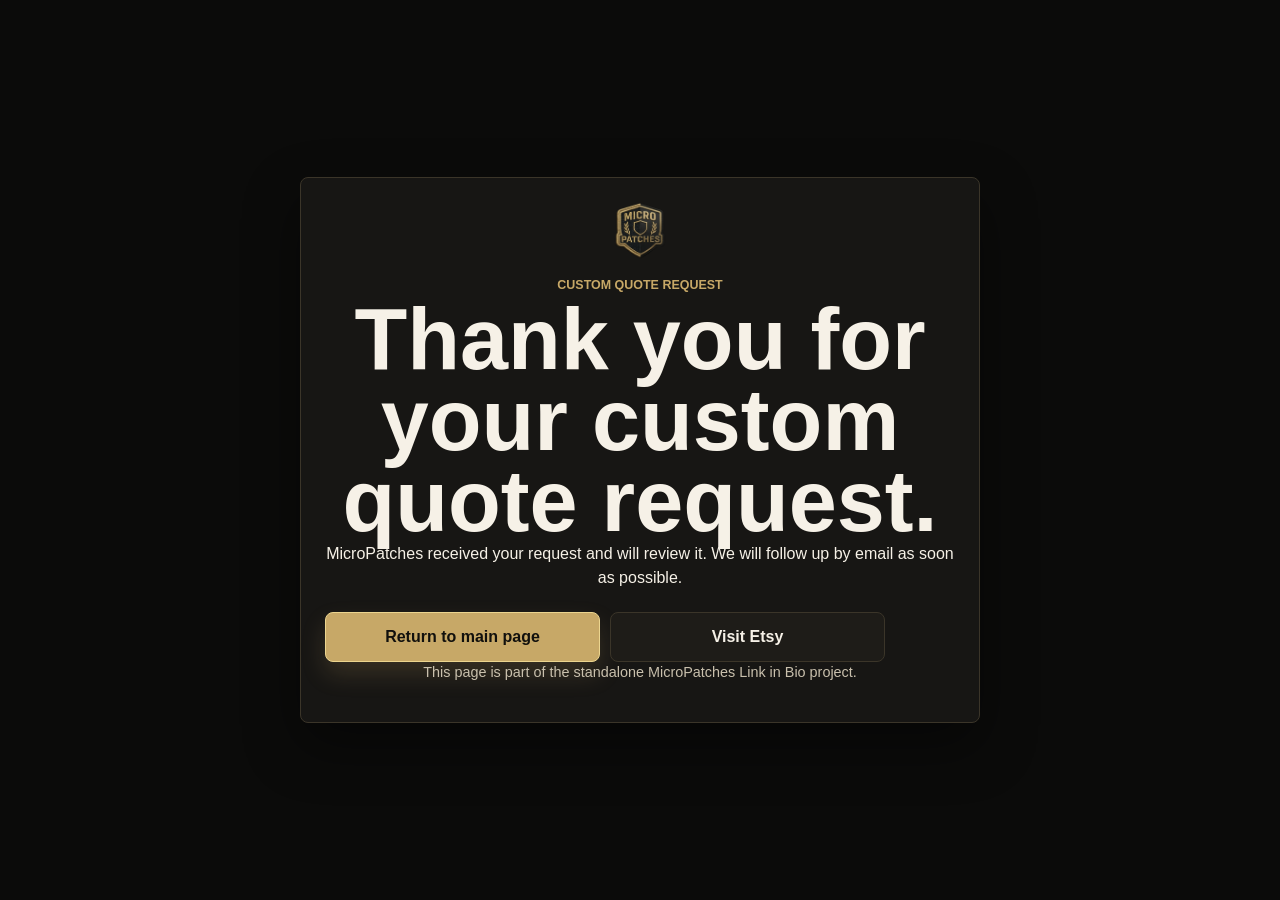
==== thankyou.html @ 3897bef2 "Apply dark MicroPatches theme" ====
<!doctype html>
<html lang="en">
  <head>
    <meta charset="utf-8">
    <meta name="viewport" content="width=device-width, initial-scale=1">
    <title>Thank You | MicroPatches</title>
    <meta name="description" content="Thank you for your MicroPatches custom quote request.">
    <meta name="theme-color" content="#0b0b0a">
    <link rel="icon" href="assets/favicon/favicon.svg" type="image/svg+xml">
    <link rel="stylesheet" href="styles.css?v=20260522-dark">
  </head>
  <body class="thank-you-page">
    <main class="thank-you-card">
      <img class="brand-logo" src="assets/logo/micropatches_logo.png" alt="MicroPatches logo">
      <p class="eyebrow">Custom quote request</p>
      <h1>Thank you for your custom quote request.</h1>
      <p>MicroPatches received your request and will review it. We will follow up by email as soon as possible.</p>
      <div class="hero-actions center-actions">
        <a class="primary-button" href="index.html">Return to main page</a>
        <a class="secondary-button" id="thankYouEtsy" href="https://www.etsy.com/shop/MicroPatches">Visit Etsy</a>
      </div>
      <p class="fine-print">This page is part of the standalone MicroPatches Link in Bio project.</p>
    </main>
    <script>
      fetch('siteConfig.json')
        .then(function (response) { return response.json(); })
        .then(function (config) {
          if (config.links && config.links.etsy) {
            document.getElementById('thankYouEtsy').href = config.links.etsy;
          }
        })
        .catch(function () {});
    </script>
  </body>
</html>
---- styles.css ----
:root {
  --bg: #0b0b0a;
  --surface: #171614;
  --surface-raised: #211f1a;
  --ink: #f6f1e7;
  --muted: #c9c0ad;
  --line: #3b3529;
  --soft: #2b281f;
  --accent: #c7a867;
  --accent-dark: #e0c47f;
  --blue: #d7b974;
  --danger: #f0c260;
  --shadow: 0 22px 55px rgba(0, 0, 0, 0.42);
  --radius: 8px;
  color-scheme: dark;
}

* {
  box-sizing: border-box;
}

html {
  scroll-behavior: smooth;
}

body {
  margin: 0;
  background: var(--bg);
  color: var(--ink);
  font-family: Arial, Helvetica, sans-serif;
  line-height: 1.5;
}

a {
  color: inherit;
}

img {
  display: block;
  max-width: 100%;
}

button,
input,
select,
textarea {
  font: inherit;
}

.skip-link {
  left: 1rem;
  position: absolute;
  top: -4rem;
  z-index: 20;
}

.skip-link:focus {
  top: 1rem;
}

.page-shell {
  margin: 0 auto;
  max-width: 1120px;
  padding: 16px;
}

.hero,
.section,
.site-footer,
.thank-you-card {
  background: var(--surface);
  border: 1px solid var(--line);
  border-radius: var(--radius);
  box-shadow: var(--shadow);
}

.hero {
  background: #12110f;
  padding: 18px;
}

.announcement {
  background: #262217;
  border: 1px solid #4c422c;
  border-radius: 6px;
  color: #f8edcf;
  display: none;
  font-size: 0.92rem;
  margin-bottom: 18px;
  padding: 12px 14px;
}

.announcement.is-visible {
  display: block;
}

.brand-lockup {
  align-items: center;
  display: flex;
  gap: 12px;
  margin-bottom: 22px;
}

.brand-logo {
  aspect-ratio: 1;
  border-radius: 8px;
  flex: 0 0 58px;
  height: 58px;
  width: 58px;
}

.eyebrow {
  color: var(--accent);
  font-size: 0.78rem;
  font-weight: 700;
  letter-spacing: 0;
  margin: 0 0 4px;
  text-transform: uppercase;
}

h1,
h2,
h3,
p {
  margin-top: 0;
}

h1 {
  font-size: clamp(2.35rem, 8vw, 5.4rem);
  line-height: 0.94;
  margin-bottom: 0;
}

h2 {
  font-size: clamp(1.7rem, 5vw, 3rem);
  line-height: 1;
  margin-bottom: 12px;
}

h3 {
  font-size: 1.05rem;
  margin-bottom: 6px;
}

.hero-grid {
  display: grid;
  gap: 22px;
}

.tagline {
  color: var(--accent-dark);
  font-size: 1.35rem;
  font-weight: 800;
  margin-bottom: 6px;
}

.subtagline {
  color: #f5e5b3;
  font-size: 1.05rem;
  font-weight: 700;
  margin-bottom: 14px;
}

.description {
  color: var(--muted);
  font-size: 1.02rem;
  max-width: 62ch;
}

.hero-actions {
  display: grid;
  gap: 10px;
  margin-top: 22px;
}

.primary-button,
.secondary-button,
.link-button {
  align-items: center;
  border-radius: 8px;
  display: inline-flex;
  font-weight: 800;
  justify-content: center;
  min-height: 48px;
  padding: 12px 16px;
  text-align: center;
  text-decoration: none;
  transition: transform 160ms ease, box-shadow 160ms ease, background 160ms ease;
}

.primary-button {
  background: var(--accent);
  border: 1px solid #ecd58f;
  color: #11100d;
  box-shadow: 0 12px 24px rgba(199, 168, 103, 0.18);
}

.secondary-button,
.link-button {
  background: #1e1c18;
  border: 1px solid var(--line);
  color: var(--ink);
}

.primary-button:hover,
.secondary-button:hover,
.link-button:hover {
  box-shadow: 0 12px 26px rgba(0, 0, 0, 0.32);
  transform: translateY(-1px);
}

.hero-photo {
  background: #11100e;
  border: 1px solid var(--line);
  border-radius: var(--radius);
  margin: 0;
  overflow: hidden;
}

.hero-photo img {
  aspect-ratio: 4 / 5;
  background: #f6f5f1;
  object-fit: contain;
  padding: 12px;
  width: 100%;
}

.hero-photo figcaption {
  border-top: 1px solid var(--line);
  color: var(--muted);
  font-size: 0.9rem;
  padding: 12px;
}

.section {
  margin-top: 16px;
  padding: 18px;
}

.section-heading {
  max-width: 760px;
}

.section-heading p {
  color: var(--muted);
}

.bulk-layout {
  display: grid;
  gap: 16px;
  margin-top: 18px;
}

.tier-grid,
.product-grid,
.gallery-grid,
.form-grid {
  display: grid;
  gap: 12px;
}

.tier-card,
.product-card,
.gallery-card {
  background: var(--surface-raised);
  border: 1px solid var(--line);
  border-radius: var(--radius);
  padding: 14px;
}

.tier-card strong {
  display: block;
  font-size: 1.2rem;
}

.tier-card span {
  color: var(--accent-dark);
  display: block;
  font-weight: 800;
  margin-bottom: 6px;
}

.bulk-graphic {
  align-self: stretch;
  background: #10100f;
  border: 1px solid var(--line);
  border-radius: var(--radius);
  margin: 0;
  min-height: 220px;
  overflow: hidden;
}

.bulk-graphic img {
  height: 100%;
  object-fit: contain;
  padding: 10px;
  width: 100%;
}

.fine-print,
.form-help,
.privacy {
  color: var(--muted);
  font-size: 0.9rem;
}

.notice {
  background: #241f16;
  border: 1px solid #4c422c;
  border-radius: var(--radius);
  color: #f8edcf;
  display: grid;
  gap: 6px;
  margin-top: 14px;
  padding: 14px;
}

.notice span {
  color: #ded5c3;
}

.gallery-grid {
  grid-template-columns: repeat(2, minmax(0, 1fr));
  margin-top: 18px;
}

.gallery-card {
  overflow: hidden;
  padding: 0;
}

.gallery-card img {
  aspect-ratio: 3 / 4;
  background: #f7f6f2;
  object-fit: cover;
  width: 100%;
}

.gallery-card p {
  color: var(--muted);
  font-size: 0.86rem;
  margin: 0;
  padding: 10px;
}

.quote-section {
  background: #11100e;
  color: var(--ink);
}

.quote-section .section-heading p,
.quote-section .fine-print,
.quote-section .form-help {
  color: var(--muted);
}

.quote-form {
  display: grid;
  gap: 14px;
  margin-top: 18px;
}

label {
  display: grid;
  font-weight: 800;
  gap: 7px;
}

label span {
  color: var(--muted);
  font-size: 0.86rem;
  font-weight: 500;
}

.quote-section label span {
  color: #b9ad95;
}

input,
select,
textarea {
  background: #0c0c0b;
  border: 1px solid #4c4434;
  border-radius: 8px;
  color: var(--ink);
  min-height: 48px;
  padding: 11px 12px;
  width: 100%;
}

input::placeholder,
textarea::placeholder {
  color: #897f6c;
}

textarea {
  resize: vertical;
}

input:focus,
select:focus,
textarea:focus,
a:focus,
button:focus {
  outline: 3px solid rgba(185, 151, 91, 0.55);
  outline-offset: 2px;
}

.consent {
  align-items: start;
  display: grid;
  gap: 10px;
  grid-template-columns: 22px 1fr;
}

.consent input {
  margin-top: 4px;
  min-height: auto;
  width: 18px;
}

.warning {
  background: #2a2212;
  border: 1px solid #806936;
  border-radius: var(--radius);
  color: #f6e4af;
  font-weight: 800;
  padding: 12px;
}

.form-status {
  color: #f6e4af;
  font-weight: 800;
  margin-bottom: 0;
}

.honeypot {
  display: none;
}

.site-footer {
  display: grid;
  gap: 16px;
  margin-top: 16px;
  padding: 18px;
}

.site-footer ul {
  display: grid;
  gap: 6px;
  list-style: none;
  margin: 0;
  padding: 0;
}

.thank-you-page {
  align-items: center;
  display: grid;
  min-height: 100vh;
  padding: 16px;
}

.thank-you-card {
  margin: 0 auto;
  max-width: 680px;
  padding: 24px;
  text-align: center;
}

.thank-you-card .brand-logo {
  margin: 0 auto 16px;
}

.center-actions {
  justify-content: center;
}

@media (min-width: 720px) {
  .page-shell {
    padding: 24px;
  }

  .hero,
  .section,
  .site-footer {
    padding: 28px;
  }

  .hero-grid {
    align-items: center;
    grid-template-columns: minmax(0, 1.04fr) minmax(320px, 0.76fr);
  }

  .hero-actions {
    grid-template-columns: repeat(2, minmax(0, 1fr));
    max-width: 560px;
  }

  .bulk-layout {
    grid-template-columns: minmax(0, 1fr) minmax(280px, 0.58fr);
  }

  .tier-grid,
  .product-grid {
    grid-template-columns: repeat(2, minmax(0, 1fr));
  }

  .gallery-grid {
    grid-template-columns: repeat(4, minmax(0, 1fr));
  }

  .form-grid {
    grid-template-columns: repeat(2, minmax(0, 1fr));
  }

  .site-footer {
    grid-template-columns: 1fr auto;
  }

  .privacy {
    grid-column: 1 / -1;
  }
}

@media (prefers-reduced-motion: reduce) {
  *,
  *::before,
  *::after {
    scroll-behavior: auto !important;
    transition: none !important;
  }
}
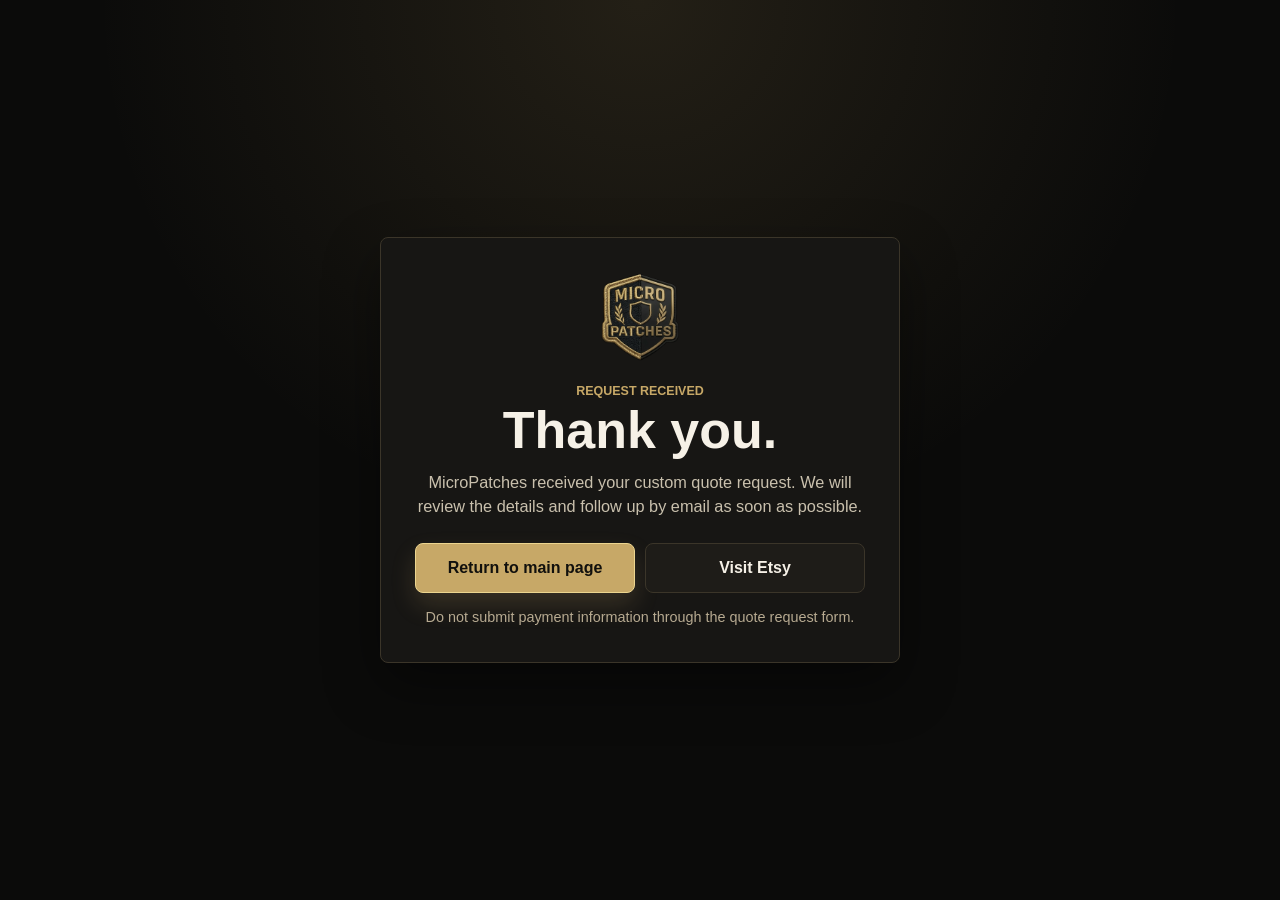
==== commit ca7d191d: "Polish thank you confirmation page" ====
--- a/thankyou.html
+++ b/thankyou.html
@@ -7,19 +7,19 @@
     <meta name="description" content="Thank you for your MicroPatches custom quote request.">
     <meta name="theme-color" content="#0b0b0a">
     <link rel="icon" href="assets/favicon/favicon.svg" type="image/svg+xml">
-    <link rel="stylesheet" href="styles.css?v=20260522-dark">
+    <link rel="stylesheet" href="styles.css?v=20260522-dark-confirmation">
   </head>
   <body class="thank-you-page">
     <main class="thank-you-card">
       <img class="brand-logo" src="assets/logo/micropatches_logo.png" alt="MicroPatches logo">
-      <p class="eyebrow">Custom quote request</p>
-      <h1>Thank you for your custom quote request.</h1>
-      <p>MicroPatches received your request and will review it. We will follow up by email as soon as possible.</p>
+      <p class="eyebrow">Request received</p>
+      <h1>Thank you.</h1>
+      <p class="thank-you-message">MicroPatches received your custom quote request. We will review the details and follow up by email as soon as possible.</p>
       <div class="hero-actions center-actions">
         <a class="primary-button" href="index.html">Return to main page</a>
         <a class="secondary-button" id="thankYouEtsy" href="https://www.etsy.com/shop/MicroPatches">Visit Etsy</a>
       </div>
-      <p class="fine-print">This page is part of the standalone MicroPatches Link in Bio project.</p>
+      <p class="fine-print">Do not submit payment information through the quote request form.</p>
     </main>
     <script>
       fetch('siteConfig.json')
--- a/styles.css
+++ b/styles.css
@@ -455,24 +455,50 @@
 
 .thank-you-page {
   align-items: center;
-  display: grid;
-  min-height: 100vh;
-  padding: 16px;
+  background:
+    radial-gradient(circle at top, rgba(199, 168, 103, 0.13), transparent 34rem),
+    var(--bg);
+  display: grid;
+  min-height: 100svh;
+  padding: 20px;
 }
 
 .thank-you-card {
   margin: 0 auto;
-  max-width: 680px;
-  padding: 24px;
+  max-width: 520px;
+  padding: 28px;
   text-align: center;
 }
 
 .thank-you-card .brand-logo {
-  margin: 0 auto 16px;
+  height: 92px;
+  margin: 0 auto 18px;
+  width: 92px;
+}
+
+.thank-you-card h1 {
+  font-size: clamp(2.35rem, 11vw, 3.25rem);
+  line-height: 0.98;
+  margin-bottom: 14px;
+}
+
+.thank-you-message {
+  color: var(--muted);
+  font-size: 1.02rem;
+  margin: 0 auto;
+  max-width: 34rem;
 }
 
 .center-actions {
+  grid-template-columns: 1fr;
   justify-content: center;
+  margin: 24px auto 0;
+  max-width: 420px;
+}
+
+.thank-you-card .fine-print {
+  color: #b7aa91;
+  margin: 14px 0 0;
 }
 
 @media (min-width: 720px) {
@@ -519,6 +545,14 @@
 
   .privacy {
     grid-column: 1 / -1;
+  }
+
+  .thank-you-card {
+    padding: 34px;
+  }
+
+  .thank-you-card .center-actions {
+    grid-template-columns: repeat(2, minmax(0, 1fr));
   }
 }
 
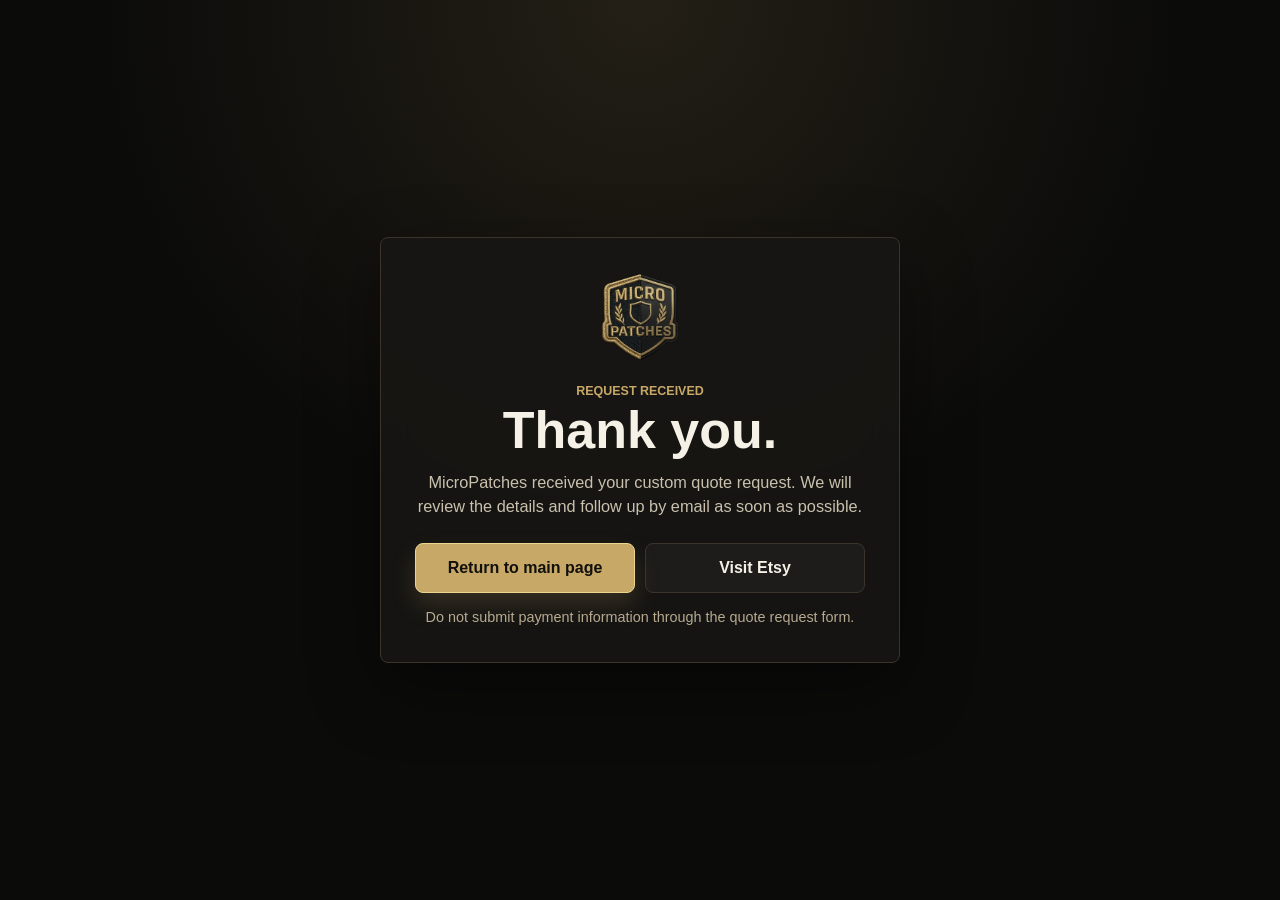
==== commit d8cd6ec7: "Add product sizes and refine layout" ====
--- a/thankyou.html
+++ b/thankyou.html
@@ -7,7 +7,7 @@
     <meta name="description" content="Thank you for your MicroPatches custom quote request.">
     <meta name="theme-color" content="#0b0b0a">
     <link rel="icon" href="assets/favicon/favicon.svg" type="image/svg+xml">
-    <link rel="stylesheet" href="styles.css?v=20260522-dark-confirmation">
+    <link rel="stylesheet" href="styles.css?v=20260522-premium-sizes">
   </head>
   <body class="thank-you-page">
     <main class="thank-you-card">
--- a/styles.css
+++ b/styles.css
@@ -10,7 +10,7 @@
   --accent-dark: #e0c47f;
   --blue: #d7b974;
   --danger: #f0c260;
-  --shadow: 0 22px 55px rgba(0, 0, 0, 0.42);
+  --shadow: 0 24px 70px rgba(0, 0, 0, 0.42);
   --radius: 8px;
   color-scheme: dark;
 }
@@ -25,9 +25,12 @@
 
 body {
   margin: 0;
-  background: var(--bg);
+  background:
+    radial-gradient(circle at top left, rgba(199, 168, 103, 0.11), transparent 32rem),
+    radial-gradient(circle at 80% 20%, rgba(255, 255, 255, 0.035), transparent 28rem),
+    var(--bg);
   color: var(--ink);
-  font-family: Arial, Helvetica, sans-serif;
+  font-family: -apple-system, BlinkMacSystemFont, "Segoe UI", Roboto, Helvetica, Arial, sans-serif;
   line-height: 1.5;
 }
 
@@ -60,7 +63,7 @@
 
 .page-shell {
   margin: 0 auto;
-  max-width: 1120px;
+  max-width: 1080px;
   padding: 16px;
 }
 
@@ -68,14 +71,17 @@
 .section,
 .site-footer,
 .thank-you-card {
-  background: var(--surface);
+  background: rgba(23, 22, 20, 0.92);
   border: 1px solid var(--line);
   border-radius: var(--radius);
   box-shadow: var(--shadow);
+  backdrop-filter: blur(18px);
 }
 
 .hero {
-  background: #12110f;
+  background:
+    linear-gradient(145deg, rgba(255, 255, 255, 0.035), transparent 42%),
+    rgba(18, 17, 15, 0.94);
   padding: 18px;
 }
 
@@ -126,14 +132,14 @@
 }
 
 h1 {
-  font-size: clamp(2.35rem, 8vw, 5.4rem);
+  font-size: clamp(2.35rem, 8vw, 4.9rem);
   line-height: 0.94;
   margin-bottom: 0;
 }
 
 h2 {
-  font-size: clamp(1.7rem, 5vw, 3rem);
-  line-height: 1;
+  font-size: clamp(1.7rem, 5vw, 2.72rem);
+  line-height: 1.04;
   margin-bottom: 12px;
 }
 
@@ -185,7 +191,7 @@
   padding: 12px 16px;
   text-align: center;
   text-decoration: none;
-  transition: transform 160ms ease, box-shadow 160ms ease, background 160ms ease;
+  transition: border-color 160ms ease, transform 160ms ease, box-shadow 160ms ease, background 160ms ease;
 }
 
 .primary-button {
@@ -197,7 +203,7 @@
 
 .secondary-button,
 .link-button {
-  background: #1e1c18;
+  background: rgba(255, 255, 255, 0.035);
   border: 1px solid var(--line);
   color: var(--ink);
 }
@@ -205,6 +211,7 @@
 .primary-button:hover,
 .secondary-button:hover,
 .link-button:hover {
+  border-color: rgba(224, 196, 127, 0.55);
   box-shadow: 0 12px 26px rgba(0, 0, 0, 0.32);
   transform: translateY(-1px);
 }
@@ -233,8 +240,8 @@
 }
 
 .section {
-  margin-top: 16px;
-  padding: 18px;
+  margin-top: 18px;
+  padding: 20px;
 }
 
 .section-heading {
@@ -262,10 +269,50 @@
 .tier-card,
 .product-card,
 .gallery-card {
-  background: var(--surface-raised);
+  background:
+    linear-gradient(180deg, rgba(255, 255, 255, 0.035), transparent),
+    var(--surface-raised);
   border: 1px solid var(--line);
   border-radius: var(--radius);
   padding: 14px;
+}
+
+.product-card {
+  display: grid;
+  gap: 13px;
+  min-height: 178px;
+  padding: 17px;
+}
+
+.product-card-header {
+  align-items: start;
+  display: grid;
+  gap: 10px;
+}
+
+.product-card h3 {
+  font-size: 1.03rem;
+  line-height: 1.2;
+  margin: 0;
+}
+
+.product-card p {
+  color: #ebe2d0;
+  margin-bottom: 0;
+}
+
+.size-badge {
+  align-self: start;
+  background: rgba(199, 168, 103, 0.12);
+  border: 1px solid rgba(224, 196, 127, 0.34);
+  border-radius: 999px;
+  color: #f3dc9e;
+  display: inline-flex;
+  font-size: 0.82rem;
+  font-weight: 800;
+  justify-self: start;
+  line-height: 1.25;
+  padding: 6px 10px;
 }
 
 .tier-card strong {
@@ -305,7 +352,9 @@
 }
 
 .notice {
-  background: #241f16;
+  background:
+    linear-gradient(135deg, rgba(199, 168, 103, 0.12), transparent 58%),
+    #241f16;
   border: 1px solid #4c422c;
   border-radius: var(--radius);
   color: #f8edcf;
@@ -503,13 +552,13 @@
 
 @media (min-width: 720px) {
   .page-shell {
-    padding: 24px;
+    padding: 28px 24px;
   }
 
   .hero,
   .section,
   .site-footer {
-    padding: 28px;
+    padding: 30px;
   }
 
   .hero-grid {
@@ -553,6 +602,12 @@
 
   .thank-you-card .center-actions {
     grid-template-columns: repeat(2, minmax(0, 1fr));
+  }
+}
+
+@media (min-width: 980px) {
+  .product-grid {
+    grid-template-columns: repeat(3, minmax(0, 1fr));
   }
 }
 
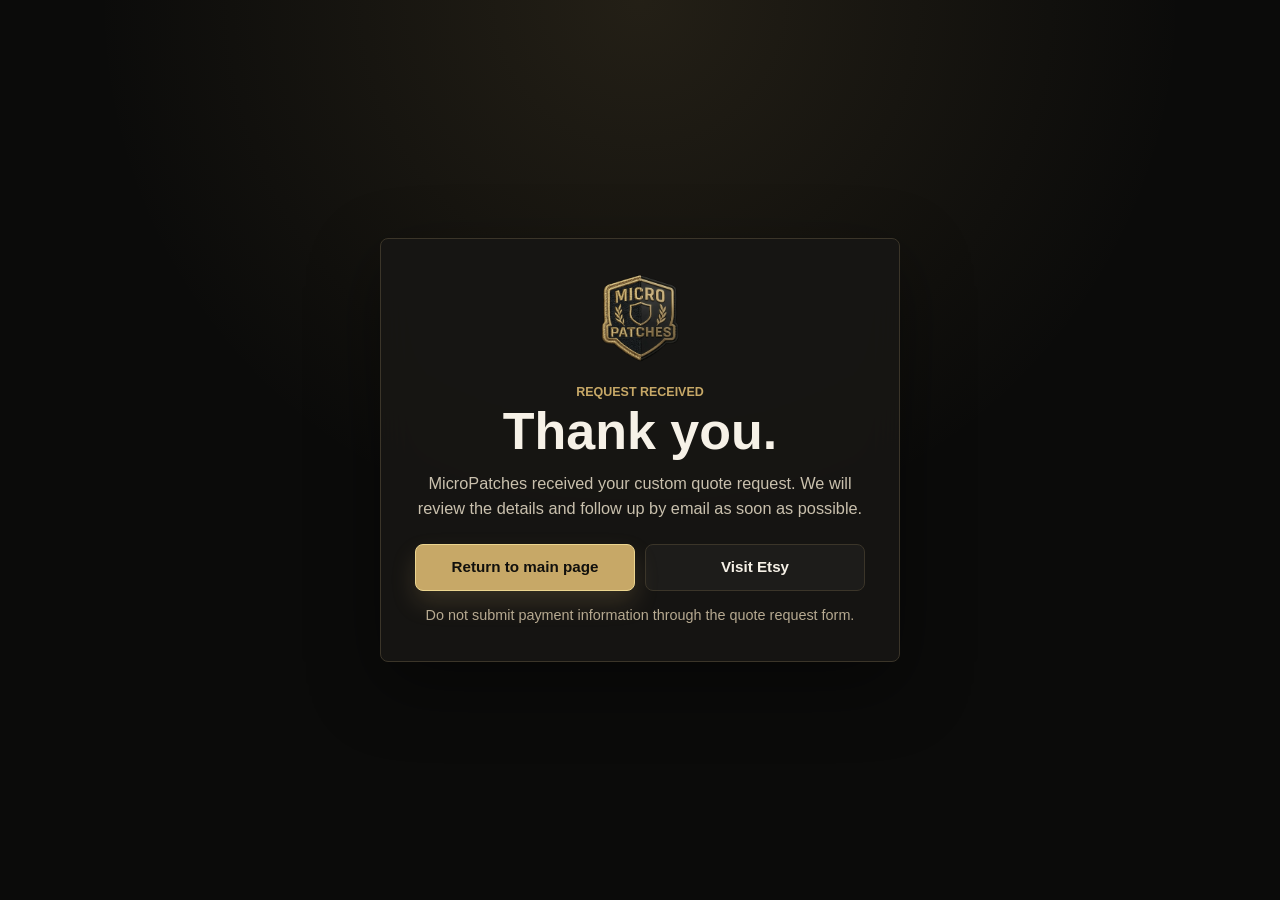
==== commit 3c085ff7: "Tighten hero presentation" ====
--- a/thankyou.html
+++ b/thankyou.html
@@ -7,7 +7,7 @@
     <meta name="description" content="Thank you for your MicroPatches custom quote request.">
     <meta name="theme-color" content="#0b0b0a">
     <link rel="icon" href="assets/favicon/favicon.svg" type="image/svg+xml">
-    <link rel="stylesheet" href="styles.css?v=20260522-premium-sizes">
+    <link rel="stylesheet" href="styles.css?v=20260522-hero-polish">
   </head>
   <body class="thank-you-page">
     <main class="thank-you-card">
--- a/styles.css
+++ b/styles.css
@@ -63,8 +63,8 @@
 
 .page-shell {
   margin: 0 auto;
-  max-width: 1080px;
-  padding: 16px;
+  max-width: 1100px;
+  padding: 12px 16px 24px;
 }
 
 .hero,
@@ -82,37 +82,23 @@
   background:
     linear-gradient(145deg, rgba(255, 255, 255, 0.035), transparent 42%),
     rgba(18, 17, 15, 0.94);
+  min-height: auto;
   padding: 18px;
 }
 
-.announcement {
-  background: #262217;
-  border: 1px solid #4c422c;
-  border-radius: 6px;
-  color: #f8edcf;
-  display: none;
-  font-size: 0.92rem;
+.brand-lockup {
+  align-items: flex-start;
+  display: flex;
+  gap: 14px;
   margin-bottom: 18px;
-  padding: 12px 14px;
-}
-
-.announcement.is-visible {
-  display: block;
-}
-
-.brand-lockup {
-  align-items: center;
-  display: flex;
-  gap: 12px;
-  margin-bottom: 22px;
 }
 
 .brand-logo {
   aspect-ratio: 1;
   border-radius: 8px;
-  flex: 0 0 58px;
-  height: 58px;
-  width: 58px;
+  flex: 0 0 52px;
+  height: 52px;
+  width: 52px;
 }
 
 .eyebrow {
@@ -132,8 +118,8 @@
 }
 
 h1 {
-  font-size: clamp(2.35rem, 8vw, 4.9rem);
-  line-height: 0.94;
+  font-size: clamp(2.45rem, 7vw, 4.35rem);
+  line-height: 0.96;
   margin-bottom: 0;
 }
 
@@ -150,33 +136,33 @@
 
 .hero-grid {
   display: grid;
-  gap: 22px;
+  gap: 24px;
 }
 
 .tagline {
   color: var(--accent-dark);
-  font-size: 1.35rem;
+  font-size: 1.18rem;
   font-weight: 800;
   margin-bottom: 6px;
 }
 
 .subtagline {
   color: #f5e5b3;
-  font-size: 1.05rem;
+  font-size: 0.98rem;
   font-weight: 700;
   margin-bottom: 14px;
 }
 
 .description {
   color: var(--muted);
-  font-size: 1.02rem;
-  max-width: 62ch;
+  font-size: 0.98rem;
+  max-width: 55ch;
 }
 
 .hero-actions {
   display: grid;
   gap: 10px;
-  margin-top: 22px;
+  margin-top: 20px;
 }
 
 .primary-button,
@@ -185,10 +171,11 @@
   align-items: center;
   border-radius: 8px;
   display: inline-flex;
+  font-size: 0.95rem;
   font-weight: 800;
   justify-content: center;
-  min-height: 48px;
-  padding: 12px 16px;
+  min-height: 46px;
+  padding: 11px 15px;
   text-align: center;
   text-decoration: none;
   transition: border-color 160ms ease, transform 160ms ease, box-shadow 160ms ease, background 160ms ease;
@@ -217,7 +204,9 @@
 }
 
 .hero-photo {
-  background: #11100e;
+  background:
+    linear-gradient(180deg, rgba(255, 255, 255, 0.035), transparent),
+    #11100e;
   border: 1px solid var(--line);
   border-radius: var(--radius);
   margin: 0;
@@ -225,10 +214,10 @@
 }
 
 .hero-photo img {
-  aspect-ratio: 4 / 5;
+  aspect-ratio: 5 / 6;
   background: #f6f5f1;
   object-fit: contain;
-  padding: 12px;
+  padding: 14px;
   width: 100%;
 }
 
@@ -351,26 +340,110 @@
   font-size: 0.9rem;
 }
 
-.notice {
-  background:
-    linear-gradient(135deg, rgba(199, 168, 103, 0.12), transparent 58%),
-    #241f16;
-  border: 1px solid #4c422c;
-  border-radius: var(--radius);
-  color: #f8edcf;
-  display: grid;
-  gap: 6px;
-  margin-top: 14px;
-  padding: 14px;
-}
-
-.notice span {
-  color: #ded5c3;
-}
-
 .gallery-grid {
   grid-template-columns: repeat(2, minmax(0, 1fr));
   margin-top: 18px;
+}
+
+.gallery-grid.is-carousel {
+  display: block;
+}
+
+.gallery-carousel {
+  position: relative;
+}
+
+.gallery-stage {
+  background:
+    linear-gradient(180deg, rgba(255, 255, 255, 0.035), transparent),
+    #10100f;
+  border: 1px solid var(--line);
+  border-radius: var(--radius);
+  margin: 0;
+  overflow: hidden;
+}
+
+.gallery-stage-image {
+  aspect-ratio: 16 / 11;
+  background: #f7f6f2;
+  object-fit: contain;
+  padding: 14px;
+  width: 100%;
+}
+
+.gallery-stage figcaption {
+  border-top: 1px solid var(--line);
+  color: var(--muted);
+  font-size: 0.92rem;
+  margin: 0;
+  padding: 12px 14px;
+}
+
+.gallery-nav {
+  align-items: center;
+  background: rgba(12, 12, 11, 0.58);
+  border: 1px solid rgba(246, 241, 231, 0.22);
+  border-radius: 999px;
+  color: #f8edcf;
+  cursor: pointer;
+  display: inline-flex;
+  font-size: 2.1rem;
+  font-weight: 700;
+  height: 46px;
+  justify-content: center;
+  line-height: 1;
+  position: absolute;
+  top: 42%;
+  transform: translateY(-50%);
+  transition: background 160ms ease, border-color 160ms ease, transform 160ms ease;
+  width: 46px;
+  z-index: 2;
+}
+
+.gallery-nav:hover {
+  background: rgba(199, 168, 103, 0.72);
+  border-color: rgba(246, 241, 231, 0.45);
+  color: #11100d;
+}
+
+.gallery-prev {
+  left: 12px;
+}
+
+.gallery-next {
+  right: 12px;
+}
+
+.gallery-thumbs {
+  display: grid;
+  gap: 10px;
+  grid-auto-columns: minmax(72px, 96px);
+  grid-auto-flow: column;
+  margin-top: 12px;
+  overflow-x: auto;
+  padding-bottom: 4px;
+  scrollbar-color: var(--accent) transparent;
+}
+
+.gallery-thumb {
+  background: #11100e;
+  border: 1px solid var(--line);
+  border-radius: var(--radius);
+  cursor: pointer;
+  padding: 4px;
+}
+
+.gallery-thumb.is-active {
+  border-color: var(--accent-dark);
+  box-shadow: 0 0 0 2px rgba(199, 168, 103, 0.18);
+}
+
+.gallery-thumb img {
+  aspect-ratio: 1;
+  background: #f7f6f2;
+  border-radius: 5px;
+  object-fit: cover;
+  width: 100%;
 }
 
 .gallery-card {
@@ -552,7 +625,7 @@
 
 @media (min-width: 720px) {
   .page-shell {
-    padding: 28px 24px;
+    padding: 18px 24px 34px;
   }
 
   .hero,
@@ -562,13 +635,17 @@
   }
 
   .hero-grid {
-    align-items: center;
-    grid-template-columns: minmax(0, 1.04fr) minmax(320px, 0.76fr);
+    align-items: end;
+    grid-template-columns: minmax(0, 0.95fr) minmax(300px, 0.7fr);
+  }
+
+  .hero-copy {
+    padding-bottom: 6px;
   }
 
   .hero-actions {
     grid-template-columns: repeat(2, minmax(0, 1fr));
-    max-width: 560px;
+    max-width: 548px;
   }
 
   .bulk-layout {
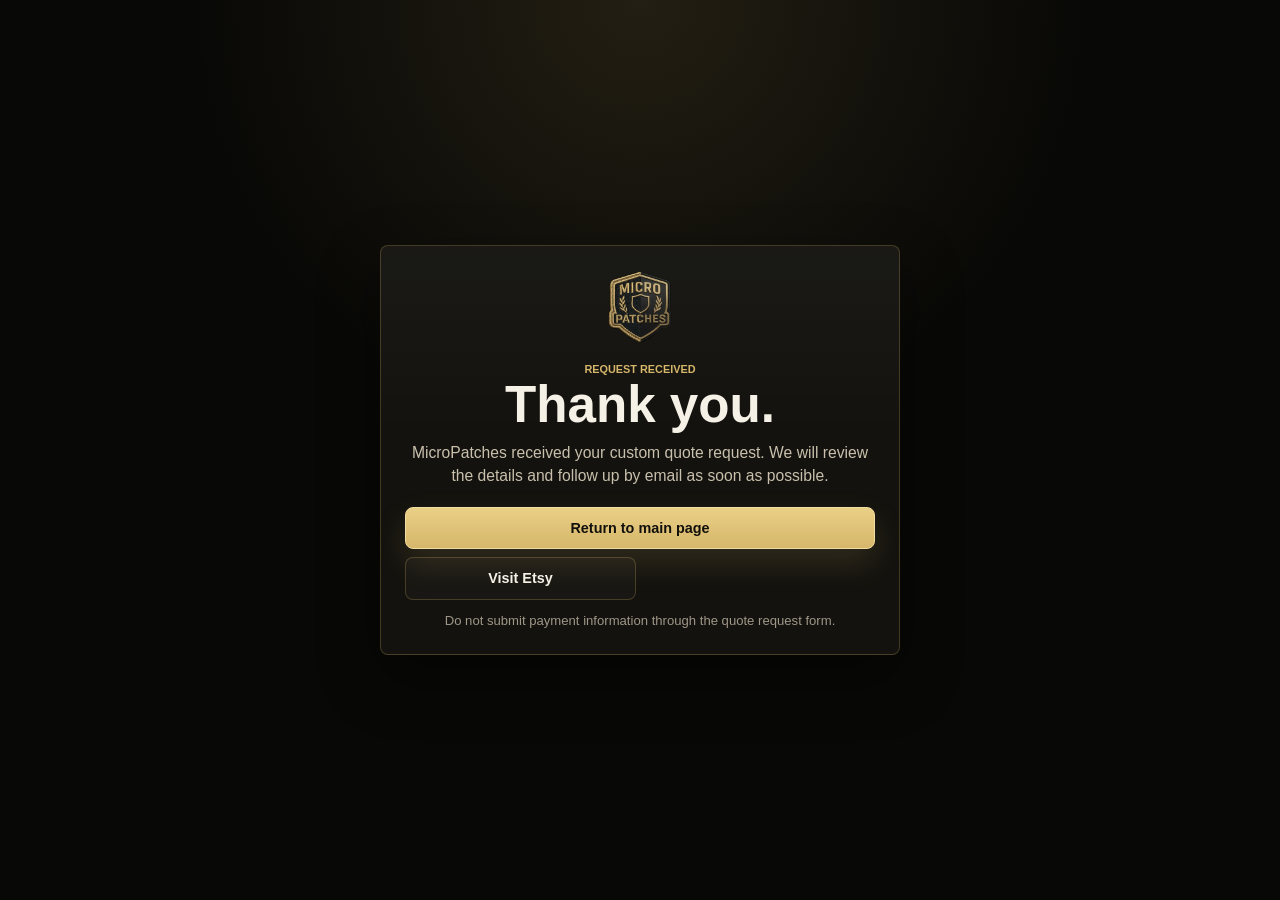
==== commit f4d7f96f: "Redesign link in bio conversion funnel" ====
--- a/thankyou.html
+++ b/thankyou.html
@@ -7,7 +7,7 @@
     <meta name="description" content="Thank you for your MicroPatches custom quote request.">
     <meta name="theme-color" content="#0b0b0a">
     <link rel="icon" href="assets/favicon/favicon.svg" type="image/svg+xml">
-    <link rel="stylesheet" href="styles.css?v=20260522-hero-polish">
+    <link rel="stylesheet" href="styles.css?v=20260523-premium-funnel">
   </head>
   <body class="thank-you-page">
     <main class="thank-you-card">
--- a/styles.css
+++ b/styles.css
@@ -1,16 +1,17 @@
 :root {
-  --bg: #0b0b0a;
-  --surface: #171614;
-  --surface-raised: #211f1a;
+  --bg: #080806;
+  --surface: #14130f;
+  --surface-2: #191711;
+  --field: #0b0b09;
   --ink: #f6f1e7;
   --muted: #c9c0ad;
-  --line: #3b3529;
-  --soft: #2b281f;
-  --accent: #c7a867;
-  --accent-dark: #e0c47f;
-  --blue: #d7b974;
-  --danger: #f0c260;
-  --shadow: 0 24px 70px rgba(0, 0, 0, 0.42);
+  --quiet: #9f9788;
+  --gold: #d6b66a;
+  --soft-gold: #f0d993;
+  --line: rgba(212, 175, 95, 0.25);
+  --line-strong: rgba(214, 182, 106, 0.45);
+  --warning: rgba(214, 182, 106, 0.10);
+  --shadow: 0 22px 60px rgba(0, 0, 0, 0.42);
   --radius: 8px;
   color-scheme: dark;
 }
@@ -26,12 +27,11 @@
 body {
   margin: 0;
   background:
-    radial-gradient(circle at top left, rgba(199, 168, 103, 0.11), transparent 32rem),
-    radial-gradient(circle at 80% 20%, rgba(255, 255, 255, 0.035), transparent 28rem),
-    var(--bg);
+    radial-gradient(circle at 14% -6%, rgba(214, 182, 106, 0.14), transparent 22rem),
+    linear-gradient(180deg, #0b0b09 0%, var(--bg) 42rem);
   color: var(--ink);
   font-family: -apple-system, BlinkMacSystemFont, "Segoe UI", Roboto, Helvetica, Arial, sans-serif;
-  line-height: 1.5;
+  line-height: 1.42;
 }
 
 a {
@@ -63,50 +63,49 @@
 
 .page-shell {
   margin: 0 auto;
-  max-width: 1100px;
-  padding: 12px 16px 24px;
+  max-width: 1040px;
+  padding: max(12px, env(safe-area-inset-top)) 12px max(22px, env(safe-area-inset-bottom));
 }
 
 .hero,
 .section,
 .site-footer,
 .thank-you-card {
-  background: rgba(23, 22, 20, 0.92);
+  background:
+    linear-gradient(180deg, rgba(255, 255, 255, 0.03), transparent 46%),
+    rgba(20, 19, 15, 0.96);
   border: 1px solid var(--line);
   border-radius: var(--radius);
   box-shadow: var(--shadow);
-  backdrop-filter: blur(18px);
 }
 
 .hero {
-  background:
-    linear-gradient(145deg, rgba(255, 255, 255, 0.035), transparent 42%),
-    rgba(18, 17, 15, 0.94);
-  min-height: auto;
-  padding: 18px;
-}
-
-.brand-lockup {
-  align-items: flex-start;
+  padding: 14px;
+}
+
+.brand-bar {
+  align-items: center;
   display: flex;
-  gap: 14px;
-  margin-bottom: 18px;
+  gap: 11px;
+}
+
+.brand-bar > div {
+  min-width: 0;
 }
 
 .brand-logo {
   aspect-ratio: 1;
-  border-radius: 8px;
-  flex: 0 0 52px;
-  height: 52px;
-  width: 52px;
+  flex: 0 0 44px;
+  height: 44px;
+  width: 44px;
 }
 
 .eyebrow {
-  color: var(--accent);
-  font-size: 0.78rem;
-  font-weight: 700;
+  color: var(--gold);
+  font-size: 0.68rem;
+  font-weight: 800;
   letter-spacing: 0;
-  margin: 0 0 4px;
+  margin: 0 0 3px;
   text-transform: uppercase;
 }
 
@@ -118,51 +117,73 @@
 }
 
 h1 {
-  font-size: clamp(2.45rem, 7vw, 4.35rem);
-  line-height: 0.96;
-  margin-bottom: 0;
+  font-size: clamp(1.9rem, 8.5vw, 3.8rem);
+  line-height: 0.92;
+  margin: 0;
 }
 
 h2 {
-  font-size: clamp(1.7rem, 5vw, 2.72rem);
-  line-height: 1.04;
-  margin-bottom: 12px;
+  font-size: clamp(1.35rem, 7vw, 2.35rem);
+  line-height: 1.02;
+  margin-bottom: 8px;
 }
 
 h3 {
-  font-size: 1.05rem;
+  font-size: 1rem;
+  line-height: 1.16;
   margin-bottom: 6px;
 }
 
-.hero-grid {
-  display: grid;
-  gap: 24px;
+.hero-copy {
+  padding-top: 22px;
 }
 
 .tagline {
-  color: var(--accent-dark);
-  font-size: 1.18rem;
+  color: var(--soft-gold);
+  font-size: 1.1rem;
+  font-weight: 900;
+  margin-bottom: 4px;
+}
+
+.subtagline {
+  color: var(--ink);
+  font-size: 0.92rem;
   font-weight: 800;
-  margin-bottom: 6px;
-}
-
-.subtagline {
-  color: #f5e5b3;
-  font-size: 0.98rem;
-  font-weight: 700;
+  margin-bottom: 10px;
+}
+
+.hero-description {
+  color: var(--muted);
+  font-size: 0.93rem;
   margin-bottom: 14px;
-}
-
-.description {
-  color: var(--muted);
-  font-size: 0.98rem;
-  max-width: 55ch;
+  max-width: 58ch;
+}
+
+.trust-strip {
+  display: grid;
+  gap: 6px;
+  grid-template-columns: repeat(3, minmax(0, 1fr));
+  list-style: none;
+  margin: 0 0 12px;
+  padding: 0;
+}
+
+.trust-strip li {
+  background: rgba(214, 182, 106, 0.1);
+  border: 1px solid rgba(214, 182, 106, 0.28);
+  border-radius: 999px;
+  color: var(--soft-gold);
+  font-size: 0.72rem;
+  font-weight: 850;
+  line-height: 1.1;
+  padding: 8px 6px;
+  text-align: center;
 }
 
 .hero-actions {
   display: grid;
-  gap: 10px;
-  margin-top: 20px;
+  gap: 8px;
+  grid-template-columns: repeat(2, minmax(0, 1fr));
 }
 
 .primary-button,
@@ -171,352 +192,393 @@
   align-items: center;
   border-radius: 8px;
   display: inline-flex;
-  font-size: 0.95rem;
-  font-weight: 800;
+  font-size: 0.9rem;
+  font-weight: 850;
   justify-content: center;
-  min-height: 46px;
-  padding: 11px 15px;
+  min-height: 42px;
+  padding: 10px 12px;
   text-align: center;
   text-decoration: none;
-  transition: border-color 160ms ease, transform 160ms ease, box-shadow 160ms ease, background 160ms ease;
+  transition: background 160ms ease, border-color 160ms ease, box-shadow 160ms ease, transform 160ms ease;
 }
 
 .primary-button {
-  background: var(--accent);
-  border: 1px solid #ecd58f;
-  color: #11100d;
-  box-shadow: 0 12px 24px rgba(199, 168, 103, 0.18);
+  background: linear-gradient(180deg, #ead086, var(--gold));
+  border: 1px solid #f2dda0;
+  color: #12100b;
+  box-shadow: 0 14px 32px rgba(214, 182, 106, 0.16);
+}
+
+.hero-actions .primary-button {
+  grid-column: 1 / -1;
+}
+
+.hero-actions a:last-child:nth-child(6) {
+  grid-column: 1 / -1;
 }
 
 .secondary-button,
 .link-button {
-  background: rgba(255, 255, 255, 0.035);
+  background: rgba(255, 255, 255, 0.025);
   border: 1px solid var(--line);
   color: var(--ink);
 }
 
 .primary-button:hover,
 .secondary-button:hover,
-.link-button:hover {
-  border-color: rgba(224, 196, 127, 0.55);
-  box-shadow: 0 12px 26px rgba(0, 0, 0, 0.32);
+.link-button:hover,
+.tab-button:hover,
+.gallery-nav:hover,
+.gallery-thumb:hover {
+  border-color: var(--line-strong);
   transform: translateY(-1px);
 }
 
-.hero-photo {
-  background:
-    linear-gradient(180deg, rgba(255, 255, 255, 0.035), transparent),
-    #11100e;
+.section {
+  margin-top: 12px;
+  padding: 14px;
+}
+
+.section-heading {
+  max-width: 760px;
+}
+
+.section-heading p {
+  color: var(--muted);
+  margin-bottom: 0;
+}
+
+.compact-heading {
+  margin-bottom: 12px;
+}
+
+.product-showcase {
+  padding-bottom: 12px;
+}
+
+.gallery-grid.is-carousel {
+  display: block;
+}
+
+.gallery-carousel {
+  position: relative;
+}
+
+.gallery-stage {
+  background: #f7f5ef;
   border: 1px solid var(--line);
   border-radius: var(--radius);
   margin: 0;
   overflow: hidden;
 }
 
-.hero-photo img {
-  aspect-ratio: 5 / 6;
-  background: #f6f5f1;
+.gallery-stage-image {
+  aspect-ratio: 4 / 3;
+  background: #f7f5ef;
   object-fit: contain;
-  padding: 14px;
+  padding: 8px;
   width: 100%;
 }
 
-.hero-photo figcaption {
+.gallery-stage figcaption {
+  background: var(--surface-2);
   border-top: 1px solid var(--line);
   color: var(--muted);
-  font-size: 0.9rem;
-  padding: 12px;
-}
-
-.section {
-  margin-top: 18px;
-  padding: 20px;
-}
-
-.section-heading {
-  max-width: 760px;
-}
-
-.section-heading p {
-  color: var(--muted);
-}
-
-.bulk-layout {
-  display: grid;
-  gap: 16px;
-  margin-top: 18px;
-}
-
-.tier-grid,
-.product-grid,
-.gallery-grid,
-.form-grid {
-  display: grid;
-  gap: 12px;
-}
-
-.tier-card,
-.product-card,
-.gallery-card {
-  background:
-    linear-gradient(180deg, rgba(255, 255, 255, 0.035), transparent),
-    var(--surface-raised);
-  border: 1px solid var(--line);
-  border-radius: var(--radius);
-  padding: 14px;
-}
-
-.product-card {
-  display: grid;
-  gap: 13px;
-  min-height: 178px;
-  padding: 17px;
-}
-
-.product-card-header {
-  align-items: start;
-  display: grid;
-  gap: 10px;
-}
-
-.product-card h3 {
-  font-size: 1.03rem;
-  line-height: 1.2;
+  font-size: 0.82rem;
   margin: 0;
-}
-
-.product-card p {
-  color: #ebe2d0;
-  margin-bottom: 0;
-}
-
-.size-badge {
-  align-self: start;
-  background: rgba(199, 168, 103, 0.12);
-  border: 1px solid rgba(224, 196, 127, 0.34);
-  border-radius: 999px;
-  color: #f3dc9e;
-  display: inline-flex;
-  font-size: 0.82rem;
-  font-weight: 800;
-  justify-self: start;
-  line-height: 1.25;
-  padding: 6px 10px;
-}
-
-.tier-card strong {
-  display: block;
-  font-size: 1.2rem;
-}
-
-.tier-card span {
-  color: var(--accent-dark);
-  display: block;
-  font-weight: 800;
-  margin-bottom: 6px;
-}
-
-.bulk-graphic {
-  align-self: stretch;
-  background: #10100f;
-  border: 1px solid var(--line);
-  border-radius: var(--radius);
-  margin: 0;
-  min-height: 220px;
-  overflow: hidden;
-}
-
-.bulk-graphic img {
-  height: 100%;
-  object-fit: contain;
-  padding: 10px;
-  width: 100%;
-}
-
-.fine-print,
-.form-help,
-.privacy {
-  color: var(--muted);
-  font-size: 0.9rem;
-}
-
-.gallery-grid {
-  grid-template-columns: repeat(2, minmax(0, 1fr));
-  margin-top: 18px;
-}
-
-.gallery-grid.is-carousel {
-  display: block;
-}
-
-.gallery-carousel {
-  position: relative;
-}
-
-.gallery-stage {
-  background:
-    linear-gradient(180deg, rgba(255, 255, 255, 0.035), transparent),
-    #10100f;
-  border: 1px solid var(--line);
-  border-radius: var(--radius);
-  margin: 0;
-  overflow: hidden;
-}
-
-.gallery-stage-image {
-  aspect-ratio: 16 / 11;
-  background: #f7f6f2;
-  object-fit: contain;
-  padding: 14px;
-  width: 100%;
-}
-
-.gallery-stage figcaption {
-  border-top: 1px solid var(--line);
-  color: var(--muted);
-  font-size: 0.92rem;
-  margin: 0;
-  padding: 12px 14px;
+  padding: 9px 10px;
 }
 
 .gallery-nav {
   align-items: center;
-  background: rgba(12, 12, 11, 0.58);
-  border: 1px solid rgba(246, 241, 231, 0.22);
+  background: rgba(8, 8, 6, 0.52);
+  border: 1px solid rgba(246, 241, 231, 0.24);
   border-radius: 999px;
-  color: #f8edcf;
+  color: var(--ink);
   cursor: pointer;
   display: inline-flex;
-  font-size: 2.1rem;
-  font-weight: 700;
-  height: 46px;
+  font-size: 1.65rem;
+  font-weight: 800;
+  height: 38px;
   justify-content: center;
   line-height: 1;
   position: absolute;
-  top: 42%;
+  top: 43%;
   transform: translateY(-50%);
-  transition: background 160ms ease, border-color 160ms ease, transform 160ms ease;
-  width: 46px;
+  width: 38px;
   z-index: 2;
 }
 
-.gallery-nav:hover {
-  background: rgba(199, 168, 103, 0.72);
-  border-color: rgba(246, 241, 231, 0.45);
-  color: #11100d;
-}
-
 .gallery-prev {
-  left: 12px;
+  left: 8px;
 }
 
 .gallery-next {
-  right: 12px;
+  right: 8px;
 }
 
 .gallery-thumbs {
   display: grid;
-  gap: 10px;
-  grid-auto-columns: minmax(72px, 96px);
-  grid-auto-flow: column;
-  margin-top: 12px;
-  overflow-x: auto;
-  padding-bottom: 4px;
-  scrollbar-color: var(--accent) transparent;
+  gap: 8px;
+  grid-template-columns: repeat(4, minmax(0, 1fr));
+  margin-top: 8px;
 }
 
 .gallery-thumb {
-  background: #11100e;
+  background: #f7f5ef;
   border: 1px solid var(--line);
   border-radius: var(--radius);
   cursor: pointer;
-  padding: 4px;
+  padding: 3px;
 }
 
 .gallery-thumb.is-active {
-  border-color: var(--accent-dark);
-  box-shadow: 0 0 0 2px rgba(199, 168, 103, 0.18);
+  border-color: var(--soft-gold);
+  box-shadow: 0 0 0 2px rgba(214, 182, 106, 0.18);
 }
 
 .gallery-thumb img {
   aspect-ratio: 1;
-  background: #f7f6f2;
   border-radius: 5px;
   object-fit: cover;
   width: 100%;
 }
 
-.gallery-card {
+.comparison-grid,
+.example-grid,
+.product-grid {
+  display: grid;
+  gap: 10px;
+  margin-top: 12px;
+}
+
+.comparison-card,
+.example-card,
+.product-card,
+.pricing-panel {
+  background: var(--surface-2);
+  border: 1px solid var(--line);
+  border-radius: var(--radius);
+}
+
+.comparison-card,
+.example-card,
+.product-card {
+  padding: 12px;
+}
+
+.comparison-card h3,
+.example-card h3,
+.product-card h3 {
+  color: var(--ink);
+  margin: 0 0 6px;
+}
+
+.comparison-card ul,
+.pricing-panel ul {
+  color: var(--muted);
+  display: grid;
+  font-size: 0.88rem;
+  gap: 5px;
+  margin: 0;
+  padding-left: 18px;
+}
+
+.example-card strong {
+  color: var(--soft-gold);
+  display: block;
+  font-size: 1rem;
+  margin-bottom: 4px;
+}
+
+.example-card p,
+.product-card p {
+  color: var(--muted);
+  font-size: 0.88rem;
+  margin-bottom: 0;
+}
+
+.fine-print,
+.privacy {
+  color: var(--quiet);
+  font-size: 0.82rem;
+  margin: 12px 0 0;
+}
+
+.pricing-tabs {
+  margin-top: 12px;
+}
+
+.tab-list {
+  display: grid;
+  gap: 7px;
+  grid-template-columns: repeat(2, minmax(0, 1fr));
+  margin-bottom: 10px;
+}
+
+.tab-button {
+  background: rgba(255, 255, 255, 0.025);
+  border: 1px solid var(--line);
+  border-radius: 8px;
+  color: var(--ink);
+  cursor: pointer;
+  font-size: 0.82rem;
+  font-weight: 850;
+  min-height: 38px;
+  padding: 8px;
+}
+
+.tab-button.is-active {
+  background: rgba(214, 182, 106, 0.14);
+  border-color: var(--line-strong);
+  color: var(--soft-gold);
+}
+
+.pricing-panel {
+  display: none;
   overflow: hidden;
-  padding: 0;
-}
-
-.gallery-card img {
-  aspect-ratio: 3 / 4;
-  background: #f7f6f2;
-  object-fit: cover;
-  width: 100%;
-}
-
-.gallery-card p {
-  color: var(--muted);
-  font-size: 0.86rem;
+}
+
+.pricing-panel.is-active {
+  display: block;
+}
+
+.pricing-panel-head {
+  padding: 12px;
+}
+
+.pricing-panel-head p {
+  color: var(--muted);
+  font-size: 0.88rem;
+  margin-bottom: 0;
+}
+
+.pricing-meta {
+  color: var(--soft-gold);
+  display: flex;
+  flex-wrap: wrap;
+  font-size: 0.78rem;
+  font-weight: 850;
+  gap: 6px;
+  margin: 8px 0;
+}
+
+.pricing-meta span,
+.size-badge {
+  background: rgba(214, 182, 106, 0.1);
+  border: 1px solid rgba(214, 182, 106, 0.28);
+  border-radius: 999px;
+  padding: 5px 8px;
+}
+
+.pricing-table {
+  border-top: 1px solid var(--line);
+  display: grid;
+}
+
+.pricing-row {
+  display: grid;
+  gap: 4px;
+  grid-template-columns: 0.72fr 0.8fr 1fr;
+  padding: 9px 12px;
+}
+
+.pricing-row + .pricing-row {
+  border-top: 1px solid rgba(212, 175, 95, 0.16);
+}
+
+.pricing-row span {
+  color: var(--muted);
+  font-size: 0.8rem;
+}
+
+.pricing-row strong {
+  color: var(--ink);
+  font-size: 0.85rem;
+}
+
+.pricing-note {
+  background: var(--warning);
+  border-top: 1px solid var(--line);
+  color: var(--muted);
+  font-size: 0.82rem;
   margin: 0;
+  padding: 10px 12px;
+}
+
+.product-grid {
+  grid-template-columns: repeat(2, minmax(0, 1fr));
+}
+
+.product-card {
+  display: grid;
+  gap: 7px;
   padding: 10px;
 }
 
+.product-card h3 {
+  font-size: 0.92rem;
+}
+
+.size-badge {
+  color: var(--soft-gold);
+  display: inline-flex;
+  font-size: 0.72rem;
+  font-weight: 850;
+  line-height: 1.18;
+  width: fit-content;
+}
+
 .quote-section {
-  background: #11100e;
-  color: var(--ink);
-}
-
-.quote-section .section-heading p,
-.quote-section .fine-print,
-.quote-section .form-help {
-  color: var(--muted);
+  background:
+    linear-gradient(180deg, rgba(214, 182, 106, 0.05), transparent 45%),
+    #11100d;
 }
 
 .quote-form {
   display: grid;
-  gap: 14px;
-  margin-top: 18px;
+  gap: 11px;
+}
+
+.form-grid {
+  display: grid;
+  gap: 10px;
 }
 
 label {
-  display: grid;
-  font-weight: 800;
-  gap: 7px;
+  color: var(--ink);
+  display: grid;
+  font-size: 0.82rem;
+  font-weight: 850;
+  gap: 5px;
 }
 
 label span {
-  color: var(--muted);
-  font-size: 0.86rem;
-  font-weight: 500;
-}
-
-.quote-section label span {
-  color: #b9ad95;
+  color: var(--quiet);
+  font-size: 0.75rem;
+  font-weight: 650;
 }
 
 input,
 select,
 textarea {
-  background: #0c0c0b;
-  border: 1px solid #4c4434;
+  background: var(--field);
+  border: 1px solid rgba(212, 175, 95, 0.28);
   border-radius: 8px;
   color: var(--ink);
-  min-height: 48px;
-  padding: 11px 12px;
+  min-height: 40px;
+  padding: 9px 10px;
   width: 100%;
+}
+
+textarea {
+  min-height: 92px;
+  resize: vertical;
 }
 
 input::placeholder,
 textarea::placeholder {
-  color: #897f6c;
-}
-
-textarea {
-  resize: vertical;
+  color: #847b6b;
 }
 
 input:focus,
@@ -524,34 +586,46 @@
 textarea:focus,
 a:focus,
 button:focus {
-  outline: 3px solid rgba(185, 151, 91, 0.55);
+  outline: 3px solid rgba(214, 182, 106, 0.45);
   outline-offset: 2px;
+}
+
+.field-error {
+  border-color: #f0d993 !important;
+  box-shadow: 0 0 0 2px rgba(214, 182, 106, 0.16);
 }
 
 .consent {
   align-items: start;
   display: grid;
-  gap: 10px;
-  grid-template-columns: 22px 1fr;
+  gap: 8px;
+  grid-template-columns: 20px 1fr;
 }
 
 .consent input {
-  margin-top: 4px;
+  margin-top: 2px;
   min-height: auto;
   width: 18px;
 }
 
 .warning {
-  background: #2a2212;
-  border: 1px solid #806936;
+  background: var(--warning);
+  border: 1px solid var(--line-strong);
   border-radius: var(--radius);
-  color: #f6e4af;
-  font-weight: 800;
-  padding: 12px;
+  color: var(--soft-gold);
+  font-size: 0.84rem;
+  font-weight: 850;
+  margin: 0;
+  padding: 10px;
+}
+
+.submit-button {
+  width: 100%;
 }
 
 .form-status {
-  color: #f6e4af;
+  color: var(--soft-gold);
+  font-size: 0.86rem;
   font-weight: 800;
   margin-bottom: 0;
 }
@@ -561,104 +635,108 @@
 }
 
 .site-footer {
-  display: grid;
-  gap: 16px;
-  margin-top: 16px;
-  padding: 18px;
-}
-
-.site-footer ul {
+  align-items: start;
   display: grid;
   gap: 6px;
-  list-style: none;
-  margin: 0;
-  padding: 0;
+  margin-top: 12px;
+  padding: 14px;
+}
+
+.site-footer a,
+.site-footer span {
+  color: var(--muted);
+  font-size: 0.88rem;
+}
+
+.site-footer strong {
+  font-size: 1rem;
 }
 
 .thank-you-page {
   align-items: center;
   background:
-    radial-gradient(circle at top, rgba(199, 168, 103, 0.13), transparent 34rem),
+    radial-gradient(circle at top, rgba(214, 182, 106, 0.13), transparent 28rem),
     var(--bg);
   display: grid;
   min-height: 100svh;
-  padding: 20px;
+  padding: 16px;
 }
 
 .thank-you-card {
   margin: 0 auto;
   max-width: 520px;
-  padding: 28px;
+  padding: 24px;
   text-align: center;
 }
 
 .thank-you-card .brand-logo {
-  height: 92px;
-  margin: 0 auto 18px;
-  width: 92px;
+  height: 76px;
+  margin: 0 auto 16px;
+  width: 76px;
 }
 
 .thank-you-card h1 {
-  font-size: clamp(2.35rem, 11vw, 3.25rem);
+  font-size: clamp(2.25rem, 11vw, 3.2rem);
   line-height: 0.98;
-  margin-bottom: 14px;
+  margin-bottom: 12px;
 }
 
 .thank-you-message {
   color: var(--muted);
-  font-size: 1.02rem;
+  font-size: 0.98rem;
   margin: 0 auto;
   max-width: 34rem;
 }
 
 .center-actions {
-  grid-template-columns: 1fr;
-  justify-content: center;
-  margin: 24px auto 0;
-  max-width: 420px;
-}
-
-.thank-you-card .fine-print {
-  color: #b7aa91;
-  margin: 14px 0 0;
+  display: grid;
+  gap: 8px;
+  margin: 20px auto 0;
 }
 
 @media (min-width: 720px) {
   .page-shell {
-    padding: 18px 24px 34px;
+    padding: 18px 22px 34px;
   }
 
   .hero,
   .section,
   .site-footer {
-    padding: 30px;
-  }
-
-  .hero-grid {
-    align-items: end;
-    grid-template-columns: minmax(0, 0.95fr) minmax(300px, 0.7fr);
-  }
-
-  .hero-copy {
-    padding-bottom: 6px;
+    padding: 20px;
+  }
+
+  .hero {
+    display: grid;
+    gap: 16px;
+    grid-template-columns: minmax(0, 0.95fr) minmax(280px, 0.72fr);
+  }
+
+  .brand-bar,
+  .hero-copy,
+  .trust-strip {
+    grid-column: 1;
   }
 
   .hero-actions {
+    align-self: end;
+    grid-column: 2;
+    grid-row: 1 / span 3;
+  }
+
+  .comparison-grid {
     grid-template-columns: repeat(2, minmax(0, 1fr));
-    max-width: 548px;
-  }
-
-  .bulk-layout {
-    grid-template-columns: minmax(0, 1fr) minmax(280px, 0.58fr);
-  }
-
-  .tier-grid,
+  }
+
+  .example-grid {
+    grid-template-columns: repeat(3, minmax(0, 1fr));
+  }
+
+  .tab-list {
+    grid-template-columns: repeat(6, minmax(0, 1fr));
+  }
+
   .product-grid {
-    grid-template-columns: repeat(2, minmax(0, 1fr));
-  }
-
-  .gallery-grid {
-    grid-template-columns: repeat(4, minmax(0, 1fr));
+    grid-template-columns: repeat(3, minmax(0, 1fr));
   }
 
   .form-grid {
@@ -666,25 +744,45 @@
   }
 
   .site-footer {
-    grid-template-columns: 1fr auto;
+    grid-template-columns: auto auto auto auto;
   }
 
   .privacy {
     grid-column: 1 / -1;
   }
 
-  .thank-you-card {
-    padding: 34px;
-  }
-
-  .thank-you-card .center-actions {
+  .center-actions {
     grid-template-columns: repeat(2, minmax(0, 1fr));
   }
 }
 
-@media (min-width: 980px) {
-  .product-grid {
-    grid-template-columns: repeat(3, minmax(0, 1fr));
+@media (min-width: 940px) {
+  .product-showcase {
+    display: grid;
+    gap: 18px;
+    grid-template-columns: minmax(250px, 0.45fr) minmax(0, 0.55fr);
+  }
+
+  .product-showcase .section-heading {
+    align-self: center;
+  }
+}
+
+@media (max-width: 390px) {
+  .page-shell {
+    padding-left: 10px;
+    padding-right: 10px;
+  }
+
+  .hero,
+  .section,
+  .site-footer {
+    padding-left: 12px;
+    padding-right: 12px;
+  }
+
+  .pricing-row {
+    grid-template-columns: 0.65fr 0.8fr 1fr;
   }
 }
 
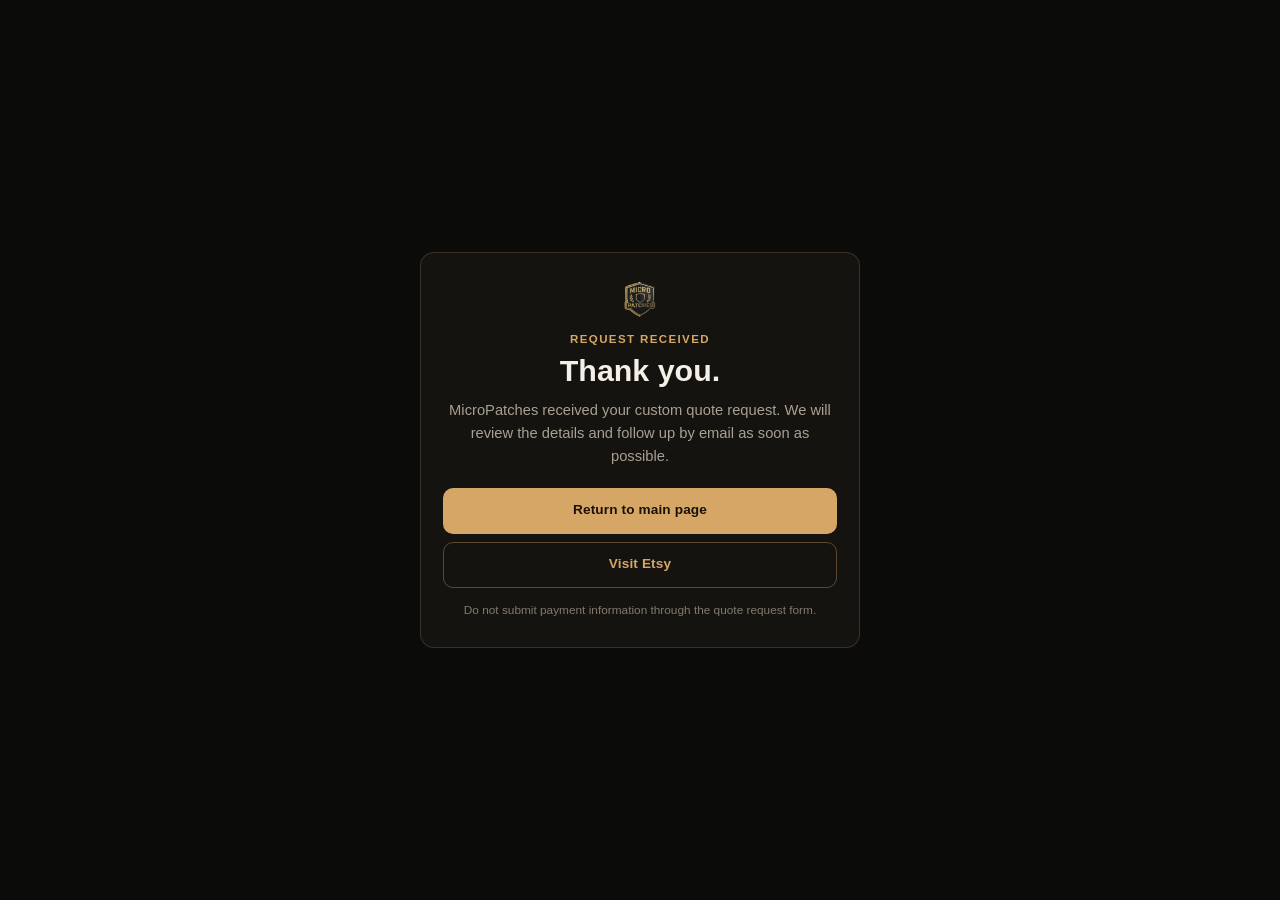
==== commit abc85283: "Redesign link-in-bio page as premium social conversion page Restructure the page around a mobile-fir" ====
--- a/thankyou.html
+++ b/thankyou.html
@@ -5,9 +5,9 @@
     <meta name="viewport" content="width=device-width, initial-scale=1">
     <title>Thank You | MicroPatches</title>
     <meta name="description" content="Thank you for your MicroPatches custom quote request.">
-    <meta name="theme-color" content="#0b0b0a">
+    <meta name="theme-color" content="#0B0B09">
     <link rel="icon" href="assets/favicon/favicon.svg" type="image/svg+xml">
-    <link rel="stylesheet" href="styles.css?v=20260523-premium-funnel">
+    <link rel="stylesheet" href="styles.css?v=20260604-redesign">
   </head>
   <body class="thank-you-page">
     <main class="thank-you-card">
@@ -15,9 +15,9 @@
       <p class="eyebrow">Request received</p>
       <h1>Thank you.</h1>
       <p class="thank-you-message">MicroPatches received your custom quote request. We will review the details and follow up by email as soon as possible.</p>
-      <div class="hero-actions center-actions">
-        <a class="primary-button" href="index.html">Return to main page</a>
-        <a class="secondary-button" id="thankYouEtsy" href="https://www.etsy.com/shop/MicroPatches">Visit Etsy</a>
+      <div class="hero-actions">
+        <a class="btn btn-primary" href="index.html">Return to main page</a>
+        <a class="btn btn-secondary" id="thankYouEtsy" href="https://www.etsy.com/shop/MicroPatches">Visit Etsy</a>
       </div>
       <p class="fine-print">Do not submit payment information through the quote request form.</p>
     </main>
--- a/styles.css
+++ b/styles.css
@@ -1,796 +1,598 @@
 :root {
-  --bg: #080806;
-  --surface: #14130f;
-  --surface-2: #191711;
-  --field: #0b0b09;
-  --ink: #f6f1e7;
-  --muted: #c9c0ad;
-  --quiet: #9f9788;
-  --gold: #d6b66a;
-  --soft-gold: #f0d993;
-  --line: rgba(212, 175, 95, 0.25);
-  --line-strong: rgba(214, 182, 106, 0.45);
-  --warning: rgba(214, 182, 106, 0.10);
-  --shadow: 0 22px 60px rgba(0, 0, 0, 0.42);
-  --radius: 8px;
+  --bg: #0B0B09;
+  --card: #15130F;
+  --card-2: #1b1813;
+  --field: #0e0d0a;
+  --accent: #D6A667;
+  --accent-soft: rgba(214, 166, 103, 0.12);
+  --ink: #F4EFE7;
+  --muted: #A9A093;
+  --quiet: #837a6d;
+  --line: rgba(214, 166, 103, 0.20);
+  --line-strong: rgba(214, 166, 103, 0.36);
+  --radius: 14px;
+  --radius-sm: 10px;
   color-scheme: dark;
 }
 
-* {
-  box-sizing: border-box;
-}
-
-html {
-  scroll-behavior: smooth;
-}
+* { box-sizing: border-box; }
+
+html { scroll-behavior: smooth; }
 
 body {
   margin: 0;
-  background:
-    radial-gradient(circle at 14% -6%, rgba(214, 182, 106, 0.14), transparent 22rem),
-    linear-gradient(180deg, #0b0b09 0%, var(--bg) 42rem);
+  background: var(--bg);
   color: var(--ink);
   font-family: -apple-system, BlinkMacSystemFont, "Segoe UI", Roboto, Helvetica, Arial, sans-serif;
-  line-height: 1.42;
-}
-
-a {
-  color: inherit;
-}
-
-img {
-  display: block;
-  max-width: 100%;
-}
-
-button,
-input,
-select,
-textarea {
-  font: inherit;
-}
-
-.skip-link {
-  left: 1rem;
-  position: absolute;
-  top: -4rem;
-  z-index: 20;
-}
-
-.skip-link:focus {
-  top: 1rem;
-}
+  line-height: 1.5;
+  overflow-x: hidden;
+  -webkit-font-smoothing: antialiased;
+}
+
+a { color: inherit; text-decoration: none; }
+img { display: block; max-width: 100%; }
+button, input, select, textarea { font: inherit; }
+
+.skip-link { position: absolute; left: 1rem; top: -4rem; z-index: 30; }
+.skip-link:focus { top: 1rem; }
 
 .page-shell {
   margin: 0 auto;
-  max-width: 1040px;
-  padding: max(12px, env(safe-area-inset-top)) 12px max(22px, env(safe-area-inset-bottom));
-}
-
-.hero,
-.section,
-.site-footer,
-.thank-you-card {
-  background:
-    linear-gradient(180deg, rgba(255, 255, 255, 0.03), transparent 46%),
-    rgba(20, 19, 15, 0.96);
+  max-width: 540px;
+  padding: 16px 16px 96px;
+}
+
+/* ---------- Hero ---------- */
+.hero {
+  text-align: center;
+  padding: 18px 6px 6px;
+}
+
+.hero-brand {
+  display: inline-flex;
+  align-items: center;
+  gap: 10px;
+  margin-bottom: 16px;
+}
+
+.brand-logo { width: 38px; height: 38px; flex-shrink: 0; }
+
+.brand-name {
+  font-size: 1.05rem;
+  font-weight: 800;
+  letter-spacing: 0.04em;
+  color: var(--ink);
+}
+
+.hero-headline {
+  margin: 0 0 12px;
+  font-size: clamp(2rem, 9vw, 2.6rem);
+  font-weight: 800;
+  line-height: 1.05;
+  letter-spacing: -0.02em;
+}
+
+.hero-sub {
+  margin: 0 auto 16px;
+  max-width: 30rem;
+  font-size: 0.95rem;
+  color: var(--muted);
+  line-height: 1.5;
+}
+
+.trust-row {
+  list-style: none;
+  margin: 0;
+  padding: 0;
+  display: flex;
+  flex-wrap: wrap;
+  justify-content: center;
+  gap: 6px 8px;
+}
+
+.trust-row li {
+  display: inline-flex;
+  align-items: center;
+  gap: 5px;
+  font-size: 0.72rem;
+  font-weight: 600;
+  letter-spacing: 0.01em;
+  color: var(--ink);
+  background: var(--accent-soft);
+  border: 1px solid var(--line);
+  border-radius: 999px;
+  padding: 5px 11px;
+}
+
+.trust-row li::before {
+  content: "✓";
+  color: var(--accent);
+  font-weight: 800;
+  font-size: 0.7rem;
+}
+
+/* ---------- Primary buttons ---------- */
+.link-nav { margin: 18px 0 26px; }
+
+.link-nav > div { display: grid; gap: 8px; }
+
+.social-grid {
+  display: grid;
+  grid-template-columns: repeat(2, 1fr);
+  gap: 8px;
+}
+
+.btn {
+  display: inline-flex;
+  align-items: center;
+  justify-content: center;
+  width: 100%;
+  min-height: 46px;
+  padding: 11px 18px;
+  font-size: 0.85rem;
+  font-weight: 700;
+  letter-spacing: 0.01em;
+  border-radius: var(--radius-sm);
+  border: 1px solid transparent;
+  cursor: pointer;
+  transition: background 160ms ease, border-color 160ms ease, transform 160ms ease, color 160ms ease;
+}
+
+.btn-primary {
+  background: var(--accent);
+  color: #1a1206;
+  font-weight: 800;
+}
+.btn-primary:hover, .btn-primary:focus-visible { background: #e2b87f; transform: translateY(-1px); }
+
+.btn-secondary {
+  background: transparent;
+  color: var(--accent);
+  border-color: var(--line-strong);
+}
+.btn-secondary:hover, .btn-secondary:focus-visible { background: var(--accent-soft); border-color: var(--accent); }
+
+.btn-ghost {
+  background: var(--card);
+  color: var(--muted);
+  border-color: var(--line);
+  min-height: 44px;
+  font-size: 0.82rem;
+  font-weight: 600;
+}
+.btn-ghost:hover, .btn-ghost:focus-visible { background: var(--card-2); color: var(--ink); border-color: var(--line-strong); }
+
+.btn-full { width: 100%; }
+
+/* ---------- Section blocks ---------- */
+.block { margin-bottom: 26px; }
+
+.block-head {
+  display: flex;
+  align-items: baseline;
+  justify-content: space-between;
+  gap: 12px;
+  margin-bottom: 12px;
+}
+
+.block-head h2 {
+  margin: 0;
+  font-size: 1.05rem;
+  font-weight: 700;
+  letter-spacing: 0.01em;
+  color: var(--ink);
+}
+
+.swipe-hint {
+  font-size: 0.72rem;
+  font-weight: 600;
+  color: var(--quiet);
+  letter-spacing: 0.04em;
+  white-space: nowrap;
+}
+
+/* ---------- Horizontal swipe rails ---------- */
+.swipe-rail {
+  display: grid;
+  grid-auto-flow: column;
+  grid-auto-columns: 46%;
+  gap: 12px;
+  overflow-x: auto;
+  scroll-snap-type: x mandatory;
+  -webkit-overflow-scrolling: touch;
+  scrollbar-width: none;
+  padding-bottom: 4px;
+  margin: 0 -16px;
+  padding-left: 16px;
+  padding-right: 16px;
+}
+.swipe-rail::-webkit-scrollbar { display: none; }
+
+.swipe-card {
+  scroll-snap-align: start;
+  background: var(--card);
   border: 1px solid var(--line);
   border-radius: var(--radius);
-  box-shadow: var(--shadow);
-}
-
-.hero {
-  padding: 14px;
-}
-
-.brand-bar {
-  align-items: center;
-  display: flex;
-  gap: 11px;
-}
-
-.brand-bar > div {
-  min-width: 0;
-}
-
-.brand-logo {
-  aspect-ratio: 1;
-  flex: 0 0 44px;
-  height: 44px;
-  width: 44px;
-}
-
-.eyebrow {
-  color: var(--gold);
+  overflow: hidden;
+  display: flex;
+  flex-direction: column;
+}
+
+.swipe-card .card-img {
+  aspect-ratio: 1 / 1;
+  width: 100%;
+  object-fit: cover;
+  background: var(--field);
+}
+
+.swipe-card .card-body {
+  padding: 10px 12px 12px;
+}
+
+.swipe-card .card-name {
+  display: block;
+  font-size: 0.85rem;
+  font-weight: 700;
+  color: var(--ink);
+}
+
+.swipe-card .card-price {
+  display: block;
+  margin-top: 2px;
+  font-size: 0.8rem;
+  font-weight: 700;
+  color: var(--accent);
+}
+
+/* Recent projects rail — slightly smaller cards with a category tag */
+.projects-rail { grid-auto-columns: 40%; }
+
+.project-card {
+  scroll-snap-align: start;
+  position: relative;
+  border-radius: var(--radius);
+  overflow: hidden;
+  border: 1px solid var(--line);
+  aspect-ratio: 1 / 1;
+  background: var(--field);
+}
+
+.project-card img { width: 100%; height: 100%; object-fit: cover; }
+
+.project-card .project-tag {
+  position: absolute;
+  left: 8px;
+  bottom: 8px;
   font-size: 0.68rem;
-  font-weight: 800;
-  letter-spacing: 0;
-  margin: 0 0 3px;
-  text-transform: uppercase;
-}
-
-h1,
-h2,
-h3,
-p {
-  margin-top: 0;
-}
-
-h1 {
-  font-size: clamp(1.9rem, 8.5vw, 3.8rem);
-  line-height: 0.92;
+  font-weight: 700;
+  letter-spacing: 0.02em;
+  color: var(--ink);
+  background: rgba(11, 11, 9, 0.82);
+  border: 1px solid var(--line);
+  border-radius: 999px;
+  padding: 3px 9px;
+  backdrop-filter: blur(4px);
+}
+
+/* Swipe dots */
+.swipe-dots {
+  display: flex;
+  justify-content: center;
+  gap: 6px;
+  margin-top: 10px;
+}
+
+.swipe-dots span {
+  width: 6px;
+  height: 6px;
+  border-radius: 50%;
+  background: var(--line-strong);
+  transition: background 160ms ease, width 160ms ease;
+}
+
+.swipe-dots span.is-active {
+  background: var(--accent);
+  width: 16px;
+  border-radius: 999px;
+}
+
+/* ---------- Pricing ---------- */
+.design-fee {
+  display: flex;
+  align-items: center;
+  gap: 12px;
+  background: var(--accent-soft);
+  border: 1px solid var(--line);
+  border-radius: var(--radius);
+  padding: 12px 14px;
+  margin-bottom: 12px;
+}
+
+.design-fee .fee-amount {
+  font-size: 1.3rem;
+  font-weight: 800;
+  color: var(--accent);
+  line-height: 1;
+  flex-shrink: 0;
+}
+
+.design-fee .fee-text { display: grid; gap: 2px; }
+.design-fee .fee-title { font-size: 0.85rem; font-weight: 700; color: var(--ink); }
+.design-fee .fee-note { font-size: 0.78rem; color: var(--muted); line-height: 1.35; }
+
+.price-grid {
+  display: grid;
+  grid-template-columns: repeat(2, 1fr);
+  gap: 8px;
+}
+
+.price-card {
+  background: var(--card);
+  border: 1px solid var(--line);
+  border-radius: var(--radius-sm);
+  padding: 12px 13px;
+  display: grid;
+  gap: 3px;
+}
+
+.price-card .pc-name { font-size: 0.85rem; font-weight: 700; color: var(--ink); }
+.price-card .pc-price { font-size: 0.82rem; font-weight: 700; color: var(--accent); }
+
+/* ---------- Trust badges ---------- */
+.trust-grid {
+  list-style: none;
   margin: 0;
-}
-
-h2 {
-  font-size: clamp(1.35rem, 7vw, 2.35rem);
-  line-height: 1.02;
-  margin-bottom: 8px;
-}
-
-h3 {
-  font-size: 1rem;
-  line-height: 1.16;
-  margin-bottom: 6px;
-}
-
-.hero-copy {
-  padding-top: 22px;
-}
-
-.tagline {
-  color: var(--soft-gold);
-  font-size: 1.1rem;
-  font-weight: 900;
-  margin-bottom: 4px;
-}
-
-.subtagline {
-  color: var(--ink);
-  font-size: 0.92rem;
-  font-weight: 800;
-  margin-bottom: 10px;
-}
-
-.hero-description {
-  color: var(--muted);
-  font-size: 0.93rem;
-  margin-bottom: 14px;
-  max-width: 58ch;
-}
-
-.trust-strip {
-  display: grid;
-  gap: 6px;
-  grid-template-columns: repeat(3, minmax(0, 1fr));
-  list-style: none;
-  margin: 0 0 12px;
   padding: 0;
-}
-
-.trust-strip li {
-  background: rgba(214, 182, 106, 0.1);
-  border: 1px solid rgba(214, 182, 106, 0.28);
-  border-radius: 999px;
-  color: var(--soft-gold);
-  font-size: 0.72rem;
-  font-weight: 850;
-  line-height: 1.1;
-  padding: 8px 6px;
-  text-align: center;
-}
-
-.hero-actions {
-  display: grid;
+  display: grid;
+  grid-template-columns: repeat(2, 1fr);
   gap: 8px;
-  grid-template-columns: repeat(2, minmax(0, 1fr));
-}
-
-.primary-button,
-.secondary-button,
-.link-button {
-  align-items: center;
-  border-radius: 8px;
-  display: inline-flex;
-  font-size: 0.9rem;
-  font-weight: 850;
-  justify-content: center;
-  min-height: 42px;
-  padding: 10px 12px;
-  text-align: center;
-  text-decoration: none;
-  transition: background 160ms ease, border-color 160ms ease, box-shadow 160ms ease, transform 160ms ease;
-}
-
-.primary-button {
-  background: linear-gradient(180deg, #ead086, var(--gold));
-  border: 1px solid #f2dda0;
-  color: #12100b;
-  box-shadow: 0 14px 32px rgba(214, 182, 106, 0.16);
-}
-
-.hero-actions .primary-button {
-  grid-column: 1 / -1;
-}
-
-.hero-actions a:last-child:nth-child(6) {
-  grid-column: 1 / -1;
-}
-
-.secondary-button,
-.link-button {
-  background: rgba(255, 255, 255, 0.025);
-  border: 1px solid var(--line);
-  color: var(--ink);
-}
-
-.primary-button:hover,
-.secondary-button:hover,
-.link-button:hover,
-.tab-button:hover,
-.gallery-nav:hover,
-.gallery-thumb:hover {
-  border-color: var(--line-strong);
-  transform: translateY(-1px);
-}
-
-.section {
-  margin-top: 12px;
-  padding: 14px;
-}
-
-.section-heading {
-  max-width: 760px;
-}
-
-.section-heading p {
-  color: var(--muted);
-  margin-bottom: 0;
-}
-
-.compact-heading {
-  margin-bottom: 12px;
-}
-
-.product-showcase {
-  padding-bottom: 12px;
-}
-
-.gallery-grid.is-carousel {
-  display: block;
-}
-
-.gallery-carousel {
-  position: relative;
-}
-
-.gallery-stage {
-  background: #f7f5ef;
+}
+
+.trust-grid li {
+  display: flex;
+  align-items: center;
+  gap: 8px;
+  background: var(--card);
+  border: 1px solid var(--line);
+  border-radius: var(--radius-sm);
+  padding: 11px 12px;
+  font-size: 0.8rem;
+  font-weight: 600;
+  color: var(--ink);
+  line-height: 1.25;
+}
+
+.trust-grid li::before {
+  content: "✓";
+  color: var(--accent);
+  font-weight: 800;
+  flex-shrink: 0;
+}
+
+/* ---------- Form ---------- */
+.form-block {
+  background: var(--card);
   border: 1px solid var(--line);
   border-radius: var(--radius);
+  padding: 20px 16px;
+  scroll-margin-top: 12px;
+}
+
+.form-block .block-head { display: block; margin-bottom: 16px; }
+.form-block .block-head h2 { font-size: 1.25rem; font-weight: 800; }
+
+.form-intro {
+  margin: 6px 0 0;
+  font-size: 0.85rem;
+  color: var(--muted);
+}
+
+.quote-form { display: grid; gap: 12px; }
+
+.field { display: grid; gap: 6px; }
+
+.field-label {
+  font-size: 0.75rem;
+  font-weight: 700;
+  letter-spacing: 0.01em;
+  color: var(--muted);
+}
+
+.field-label .optional {
+  font-weight: 500;
+  color: var(--quiet);
+}
+
+.field-row {
+  display: grid;
+  grid-template-columns: 1fr 1fr;
+  gap: 10px;
+}
+
+input, select, textarea {
+  width: 100%;
+  background: var(--field);
+  border: 1px solid var(--line);
+  border-radius: var(--radius-sm);
+  color: var(--ink);
+  padding: 11px 12px;
+  font-size: 16px;
+  min-height: 46px;
+}
+
+select { cursor: pointer; }
+
+textarea { min-height: 84px; resize: vertical; font-family: inherit; }
+
+input[type="file"] {
+  padding: 9px 12px;
+  color: var(--muted);
+  font-size: 0.85rem;
+}
+
+input::placeholder, textarea::placeholder { color: var(--quiet); }
+
+input:focus, select:focus, textarea:focus {
+  outline: 2px solid var(--accent);
+  outline-offset: 1px;
+  border-color: transparent;
+}
+
+.field-error { border-color: #e07070 !important; outline-color: #e07070 !important; }
+
+.consent {
+  display: grid;
+  grid-template-columns: 22px 1fr;
+  gap: 10px;
+  align-items: start;
+  font-size: 0.78rem;
+  color: var(--muted);
+  line-height: 1.45;
+  margin-top: 2px;
+}
+
+.consent input {
+  width: 20px;
+  height: 20px;
+  min-height: auto;
+  margin-top: 1px;
+  cursor: pointer;
+  flex-shrink: 0;
+}
+
+.warning {
+  background: var(--accent-soft);
+  border: 1px solid var(--line);
+  border-radius: var(--radius-sm);
+  padding: 9px 12px;
   margin: 0;
-  overflow: hidden;
-}
-
-.gallery-stage-image {
-  aspect-ratio: 4 / 3;
-  background: #f7f5ef;
-  object-fit: contain;
-  padding: 8px;
-  width: 100%;
-}
-
-.gallery-stage figcaption {
-  background: var(--surface-2);
-  border-top: 1px solid var(--line);
-  color: var(--muted);
-  font-size: 0.82rem;
+  font-size: 0.78rem;
+  font-weight: 600;
+  color: var(--accent);
+}
+
+.form-status {
+  font-size: 0.85rem;
+  color: var(--accent);
+  font-weight: 700;
   margin: 0;
-  padding: 9px 10px;
-}
-
-.gallery-nav {
-  align-items: center;
-  background: rgba(8, 8, 6, 0.52);
-  border: 1px solid rgba(246, 241, 231, 0.24);
-  border-radius: 999px;
-  color: var(--ink);
-  cursor: pointer;
-  display: inline-flex;
-  font-size: 1.65rem;
-  font-weight: 800;
-  height: 38px;
-  justify-content: center;
-  line-height: 1;
-  position: absolute;
-  top: 43%;
-  transform: translateY(-50%);
-  width: 38px;
-  z-index: 2;
-}
-
-.gallery-prev {
-  left: 8px;
-}
-
-.gallery-next {
-  right: 8px;
-}
-
-.gallery-thumbs {
-  display: grid;
-  gap: 8px;
-  grid-template-columns: repeat(4, minmax(0, 1fr));
-  margin-top: 8px;
-}
-
-.gallery-thumb {
-  background: #f7f5ef;
-  border: 1px solid var(--line);
-  border-radius: var(--radius);
-  cursor: pointer;
-  padding: 3px;
-}
-
-.gallery-thumb.is-active {
-  border-color: var(--soft-gold);
-  box-shadow: 0 0 0 2px rgba(214, 182, 106, 0.18);
-}
-
-.gallery-thumb img {
-  aspect-ratio: 1;
-  border-radius: 5px;
-  object-fit: cover;
-  width: 100%;
-}
-
-.comparison-grid,
-.example-grid,
-.product-grid {
-  display: grid;
-  gap: 10px;
-  margin-top: 12px;
-}
-
-.comparison-card,
-.example-card,
-.product-card,
-.pricing-panel {
-  background: var(--surface-2);
-  border: 1px solid var(--line);
-  border-radius: var(--radius);
-}
-
-.comparison-card,
-.example-card,
-.product-card {
-  padding: 12px;
-}
-
-.comparison-card h3,
-.example-card h3,
-.product-card h3 {
-  color: var(--ink);
-  margin: 0 0 6px;
-}
-
-.comparison-card ul,
-.pricing-panel ul {
-  color: var(--muted);
-  display: grid;
-  font-size: 0.88rem;
-  gap: 5px;
-  margin: 0;
-  padding-left: 18px;
-}
-
-.example-card strong {
-  color: var(--soft-gold);
-  display: block;
-  font-size: 1rem;
-  margin-bottom: 4px;
-}
-
-.example-card p,
-.product-card p {
-  color: var(--muted);
-  font-size: 0.88rem;
-  margin-bottom: 0;
-}
-
-.fine-print,
-.privacy {
-  color: var(--quiet);
-  font-size: 0.82rem;
-  margin: 12px 0 0;
-}
-
-.pricing-tabs {
-  margin-top: 12px;
-}
-
-.tab-list {
-  display: grid;
-  gap: 7px;
-  grid-template-columns: repeat(2, minmax(0, 1fr));
-  margin-bottom: 10px;
-}
-
-.tab-button {
-  background: rgba(255, 255, 255, 0.025);
-  border: 1px solid var(--line);
-  border-radius: 8px;
-  color: var(--ink);
-  cursor: pointer;
-  font-size: 0.82rem;
-  font-weight: 850;
-  min-height: 38px;
-  padding: 8px;
-}
-
-.tab-button.is-active {
-  background: rgba(214, 182, 106, 0.14);
-  border-color: var(--line-strong);
-  color: var(--soft-gold);
-}
-
-.pricing-panel {
-  display: none;
-  overflow: hidden;
-}
-
-.pricing-panel.is-active {
-  display: block;
-}
-
-.pricing-panel-head {
-  padding: 12px;
-}
-
-.pricing-panel-head p {
-  color: var(--muted);
-  font-size: 0.88rem;
-  margin-bottom: 0;
-}
-
-.pricing-meta {
-  color: var(--soft-gold);
-  display: flex;
-  flex-wrap: wrap;
-  font-size: 0.78rem;
-  font-weight: 850;
-  gap: 6px;
-  margin: 8px 0;
-}
-
-.pricing-meta span,
-.size-badge {
-  background: rgba(214, 182, 106, 0.1);
-  border: 1px solid rgba(214, 182, 106, 0.28);
-  border-radius: 999px;
-  padding: 5px 8px;
-}
-
-.pricing-table {
-  border-top: 1px solid var(--line);
-  display: grid;
-}
-
-.pricing-row {
-  display: grid;
-  gap: 4px;
-  grid-template-columns: 0.72fr 0.8fr 1fr;
-  padding: 9px 12px;
-}
-
-.pricing-row + .pricing-row {
-  border-top: 1px solid rgba(212, 175, 95, 0.16);
-}
-
-.pricing-row span {
-  color: var(--muted);
-  font-size: 0.8rem;
-}
-
-.pricing-row strong {
-  color: var(--ink);
-  font-size: 0.85rem;
-}
-
-.pricing-note {
-  background: var(--warning);
-  border-top: 1px solid var(--line);
-  color: var(--muted);
-  font-size: 0.82rem;
-  margin: 0;
-  padding: 10px 12px;
-}
-
-.product-grid {
-  grid-template-columns: repeat(2, minmax(0, 1fr));
-}
-
-.product-card {
-  display: grid;
-  gap: 7px;
-  padding: 10px;
-}
-
-.product-card h3 {
-  font-size: 0.92rem;
-}
-
-.size-badge {
-  color: var(--soft-gold);
-  display: inline-flex;
-  font-size: 0.72rem;
-  font-weight: 850;
-  line-height: 1.18;
-  width: fit-content;
-}
-
-.quote-section {
-  background:
-    linear-gradient(180deg, rgba(214, 182, 106, 0.05), transparent 45%),
-    #11100d;
-}
-
-.quote-form {
-  display: grid;
-  gap: 11px;
-}
-
-.form-grid {
-  display: grid;
-  gap: 10px;
-}
-
-label {
-  color: var(--ink);
-  display: grid;
-  font-size: 0.82rem;
-  font-weight: 850;
-  gap: 5px;
-}
-
-label span {
-  color: var(--quiet);
-  font-size: 0.75rem;
-  font-weight: 650;
-}
-
-input,
-select,
-textarea {
-  background: var(--field);
-  border: 1px solid rgba(212, 175, 95, 0.28);
-  border-radius: 8px;
-  color: var(--ink);
-  min-height: 40px;
-  padding: 9px 10px;
-  width: 100%;
-}
-
-textarea {
-  min-height: 92px;
-  resize: vertical;
-}
-
-input::placeholder,
-textarea::placeholder {
-  color: #847b6b;
-}
-
-input:focus,
-select:focus,
-textarea:focus,
-a:focus,
-button:focus {
-  outline: 3px solid rgba(214, 182, 106, 0.45);
-  outline-offset: 2px;
-}
-
-.field-error {
-  border-color: #f0d993 !important;
-  box-shadow: 0 0 0 2px rgba(214, 182, 106, 0.16);
-}
-
-.consent {
-  align-items: start;
-  display: grid;
-  gap: 8px;
-  grid-template-columns: 20px 1fr;
-}
-
-.consent input {
-  margin-top: 2px;
-  min-height: auto;
-  width: 18px;
-}
-
-.warning {
-  background: var(--warning);
+}
+
+.form-success {
+  background: var(--accent-soft);
   border: 1px solid var(--line-strong);
   border-radius: var(--radius);
-  color: var(--soft-gold);
-  font-size: 0.84rem;
-  font-weight: 850;
-  margin: 0;
-  padding: 10px;
-}
-
-.submit-button {
-  width: 100%;
-}
-
-.form-status {
-  color: var(--soft-gold);
-  font-size: 0.86rem;
-  font-weight: 800;
-  margin-bottom: 0;
-}
-
-.honeypot {
-  display: none;
-}
-
+  padding: 18px;
+  text-align: center;
+  color: var(--accent);
+  font-weight: 600;
+  margin-top: 12px;
+}
+.form-success p { margin: 0; }
+
+.form-fallback {
+  font-size: 0.78rem;
+  color: var(--muted);
+  margin: 12px 0 0;
+  text-align: center;
+}
+.form-fallback a { color: var(--accent); }
+
+/* ---------- Footer ---------- */
 .site-footer {
-  align-items: start;
-  display: grid;
-  gap: 6px;
-  margin-top: 12px;
-  padding: 14px;
-}
-
-.site-footer a,
-.site-footer span {
-  color: var(--muted);
-  font-size: 0.88rem;
-}
-
-.site-footer strong {
-  font-size: 1rem;
-}
-
+  text-align: center;
+  display: grid;
+  gap: 5px;
+  justify-items: center;
+  padding: 24px 8px 8px;
+  border-top: 1px solid var(--line);
+  margin-top: 8px;
+}
+
+.site-footer strong { font-size: 0.95rem; color: var(--ink); }
+.site-footer a, .site-footer span { font-size: 0.82rem; color: var(--muted); }
+
+.privacy {
+  font-size: 0.72rem;
+  color: var(--quiet);
+  line-height: 1.5;
+  margin: 8px 0 0;
+  max-width: 30rem;
+}
+
+/* ---------- Sticky mobile CTA ---------- */
+.sticky-cta {
+  position: fixed;
+  left: 12px;
+  right: 12px;
+  bottom: 12px;
+  z-index: 40;
+  display: flex;
+  align-items: center;
+  justify-content: center;
+  min-height: 52px;
+  background: var(--accent);
+  color: #1a1206;
+  font-size: 0.9rem;
+  font-weight: 800;
+  letter-spacing: 0.02em;
+  border-radius: 999px;
+  box-shadow: 0 10px 30px rgba(0, 0, 0, 0.45);
+  transition: opacity 200ms ease, transform 200ms ease;
+}
+
+.sticky-cta.is-hidden {
+  opacity: 0;
+  transform: translateY(120%);
+  pointer-events: none;
+}
+
+@media (min-width: 641px) {
+  .sticky-cta { display: none; }
+  .page-shell { padding-bottom: 48px; }
+}
+
+/* ---------- Thank-you page ---------- */
 .thank-you-page {
-  align-items: center;
-  background:
-    radial-gradient(circle at top, rgba(214, 182, 106, 0.13), transparent 28rem),
-    var(--bg);
-  display: grid;
+  display: grid;
+  align-items: center;
+  justify-items: center;
   min-height: 100svh;
-  padding: 16px;
+  padding: 20px;
 }
 
 .thank-you-card {
-  margin: 0 auto;
-  max-width: 520px;
-  padding: 24px;
+  background: var(--card);
+  border: 1px solid var(--line);
+  border-radius: var(--radius);
+  padding: 28px 22px;
   text-align: center;
-}
-
-.thank-you-card .brand-logo {
-  height: 76px;
-  margin: 0 auto 16px;
-  width: 76px;
-}
-
-.thank-you-card h1 {
-  font-size: clamp(2.25rem, 11vw, 3.2rem);
-  line-height: 0.98;
-  margin-bottom: 12px;
-}
-
-.thank-you-message {
-  color: var(--muted);
-  font-size: 0.98rem;
-  margin: 0 auto;
-  max-width: 34rem;
-}
-
-.center-actions {
-  display: grid;
-  gap: 8px;
-  margin: 20px auto 0;
-}
-
-@media (min-width: 720px) {
-  .page-shell {
-    padding: 18px 22px 34px;
-  }
-
-  .hero,
-  .section,
-  .site-footer {
-    padding: 20px;
-  }
-
-  .hero {
-    display: grid;
-    gap: 16px;
-    grid-template-columns: minmax(0, 0.95fr) minmax(280px, 0.72fr);
-  }
-
-  .brand-bar,
-  .hero-copy,
-  .trust-strip {
-    grid-column: 1;
-  }
-
-  .hero-actions {
-    align-self: end;
-    grid-column: 2;
-    grid-row: 1 / span 3;
-  }
-
-  .comparison-grid {
-    grid-template-columns: repeat(2, minmax(0, 1fr));
-  }
-
-  .example-grid {
-    grid-template-columns: repeat(3, minmax(0, 1fr));
-  }
-
-  .tab-list {
-    grid-template-columns: repeat(6, minmax(0, 1fr));
-  }
-
-  .product-grid {
-    grid-template-columns: repeat(3, minmax(0, 1fr));
-  }
-
-  .form-grid {
-    grid-template-columns: repeat(2, minmax(0, 1fr));
-  }
-
-  .site-footer {
-    grid-template-columns: auto auto auto auto;
-  }
-
-  .privacy {
-    grid-column: 1 / -1;
-  }
-
-  .center-actions {
-    grid-template-columns: repeat(2, minmax(0, 1fr));
-  }
-}
-
-@media (min-width: 940px) {
-  .product-showcase {
-    display: grid;
-    gap: 18px;
-    grid-template-columns: minmax(250px, 0.45fr) minmax(0, 0.55fr);
-  }
-
-  .product-showcase .section-heading {
-    align-self: center;
-  }
-}
-
-@media (max-width: 390px) {
-  .page-shell {
-    padding-left: 10px;
-    padding-right: 10px;
-  }
-
-  .hero,
-  .section,
-  .site-footer {
-    padding-left: 12px;
-    padding-right: 12px;
-  }
-
-  .pricing-row {
-    grid-template-columns: 0.65fr 0.8fr 1fr;
-  }
-}
-
+  max-width: 440px;
+}
+
+.thank-you-card .brand-logo { margin: 0 auto 12px; }
+.thank-you-card .eyebrow {
+  font-size: 0.72rem;
+  font-weight: 700;
+  letter-spacing: 0.12em;
+  text-transform: uppercase;
+  color: var(--accent);
+  margin: 0 0 6px;
+}
+.thank-you-card h1 { font-size: 1.9rem; font-weight: 800; line-height: 1.1; margin: 0 0 12px; }
+.thank-you-message { font-size: 0.92rem; color: var(--muted); margin: 0 0 20px; line-height: 1.55; }
+.thank-you-card .hero-actions { display: grid; gap: 8px; }
+.thank-you-card .fine-print { font-size: 0.74rem; color: var(--quiet); margin: 14px 0 0; }
+
+/* ---------- Small phones ---------- */
+@media (max-width: 400px) {
+  .page-shell { padding: 14px 12px 96px; }
+  .swipe-rail { grid-auto-columns: 52%; margin: 0 -12px; padding-left: 12px; padding-right: 12px; }
+  .projects-rail { grid-auto-columns: 46%; }
+  .hero-headline { font-size: clamp(1.8rem, 10vw, 2.2rem); }
+}
+
+/* ---------- Reduced motion ---------- */
 @media (prefers-reduced-motion: reduce) {
-  *,
-  *::before,
-  *::after {
-    scroll-behavior: auto !important;
-    transition: none !important;
-  }
-}
+  * { transition: none !important; scroll-behavior: auto !important; }
+}
